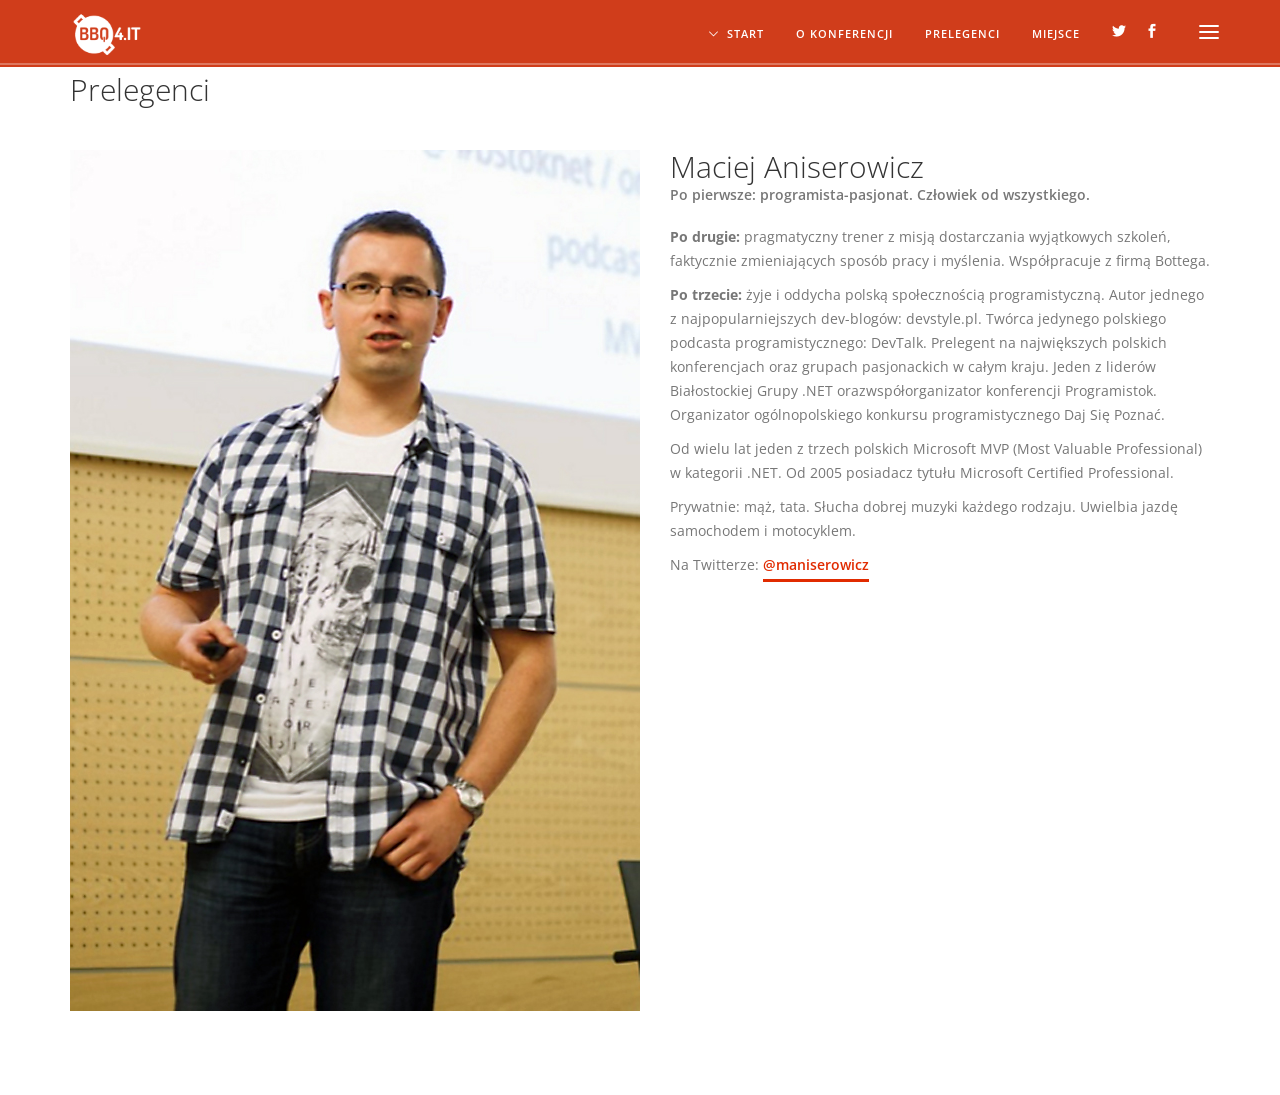
==== prelegent1.html @ 75eb491d "drobik, szabelski zmiany title prelegentów" ====
<!doctype html>
<html lang="en">
    <head>
        <meta charset="utf-8">
        <title>BBQ4IT - Prelegenci: Maciej Aniserowicz</title>
        <meta name="viewport" content="width=device-width, initial-scale=1.0">
        <link href="css/bootstrap.min.css" rel="stylesheet" type="text/css" media="all"/>
        <link href="css/flexslider.min.css" rel="stylesheet" type="text/css" media="all"/>
        <link href="css/elegant-icons.min.css" rel="stylesheet" type="text/css" media="all"/>
        <link href="css/pe-icon-7-stroke.min.css" rel="stylesheet" type="text/css" media="all"/>
        <link href="css/lightbox.min.css" rel="stylesheet" type="text/css" media="all"/>
        <link href="css/theme-lava.css" rel="stylesheet" type="text/css" media="all"/>
        <!--[if gte IE 9]>
        	<link rel="stylesheet" type="text/css" href="css/ie9.css" />
		<![endif]-->
        <link href='http://fonts.googleapis.com/css?family=Open+Sans:400,600,300' rel='stylesheet' type='text/css'>
    </head>
    <body>
    
    	<div class="loader">
    		<div class="strip-holder">
				<div class="strip-1"></div>
				<div class="strip-2"></div>
				<div class="strip-3"></div>
    		</div>
    	</div>
    	
    	<a id="top"></a>
				
		<div class="nav-container">
						
				<nav class="overlay-nav " style="background:#d03d1b;">
					<div class="container">
						<div class="row">
							<div class="col-md-2">
								<a href="index.html">
							<img alt="Logo" class="logo logo-light" src="img/logo-white.png">
									<img alt="Logo" class="logo logo-dark" src="img/logo-white.png">
								</a>
							</div>
					
							<div class="col-md-10 text-right">
								<ul class="menu" style="margin-right: 32px;">
									<li class="has-dropdown"><a class="inner-link" href="http://bbq4.it/index.html#home" target="default">Start</a>
										
									</li>
									
									<li><a class="inner-link" href="http://bbq4.it/index.html#about" target="default">o konferencji</a></li><li><a class="inner-link" href="http://bbq4.it/index.html#speakers" target="default">prelegenci</a></li><li><a class="inner-link" href="http://bbq4.it/index.html#contact" target="default">miejsce</a></li>
									<li class="social-link"><a href="http://twitter.com/bbq4it"><i class="icon social_twitter"></i></a></li>
									<li class="social-link"><a href="http://facebook.com/bbq4.it"><i class="icon social_facebook"></i></a></li>
									
								</ul>
								<div class="sidebar-menu-toggle"><i class="icon icon_menu"></i></div>
								<div class="mobile-menu-toggle"><i class="icon icon_menu"></i></div>
							</div>
						</div><!--end of row-->
					</div><!--end of container-->
			
					<div class="bottom-border"></div>
			
					<div class="sidebar-menu" >
					<img alt="Logo" class="logo" src="img/logo-colour.png">
						<div class="bottom-border"></div>
						<div class="sidebar-content">
					
							<div class="widget">
								<ul class="menu" style="margin-right: 32px;">
									<li><a class="inner-link" href="http://bbq4.it/index.html#home" target="default">start</a></li>
									
									<li><a class="inner-link" href="http://bbq4.it/index.html#about" target="default">o konferencji</a></li><li><a class="inner-link" href="http://bbq4.it/index.html#speakers" target="default">prelegenci</a></li><li><a class="inner-link" href="http://bbq4.it/index.html#contact" target="default">dojazd</a></li>
									<li class="social-link"><a href="#"><i class="icon social_twitter"></i></a></li>
									<li class="social-link"><a href="#"><i class="icon social_facebook"></i></a></li>
									
								</ul>
							</div>
					
							<div class="widget">
								<ul class="social-profiles">
									<li><a href="http://twitter.com/bbq4it"><i class="icon social_twitter"></i></a></li>
									<li><a href="http://facebook.com/bbq4.it"><i class="icon social_facebook"></i></a></li>
									<!--<li><a href="#"><i class="icon social_dribbble"></i></a></li>
									<li><a href="#"><i class="icon social_instagram"></i></a></li>
									<li><a href="#"><i class="icon social_googleplus"></i></a></li>-->
								</ul>
							</div>
					
							<div class="copy-text">

											<span>© Copyright 2016 BBQ4.IT</span>
							</div>
						</div><!--end of sidebar content-->
					</div><!--end of sidebar-->
					
					
			
				</nav>
		
						
				
		</div>
		<div class="main-container"><a id="home" class="in-page-link"></a>
			
			
						
		
			
			<a id="speakers" class="in-page-link"></a>
			
			<section class="speakers duplicatable-content">
			
				<div class="container">
					<div class="row">
						<div class="col-sm-12">
							<h1>Prelegenci</h1>
						</div>
					</div><!--end of row-->
					
					<div class="row">
				
						<div class=" col-sm-12">
							<div class="speaker-with-bio">
								<div class="speaker">
									<div class="image-holder">
										<img class="background-image" alt="Speaker" src="img/aniser.jpg">
										<div class="hover-state text-center preserve3d">
											<div class="social-links vertical-align">
												<a href="https://twitter.com/maniserowicz/"><i class="icon social_twitter"></i></a>
												
											</div>
										</div>
									</div>
								</div>
		
								<div class="speaker-description">
									<h2>Maciej Aniserowicz</h2>
									<span class="sub">Po pierwsze: programista-pasjonat. Człowiek od wszystkiego.</span>
									
 <p>
<b>Po drugie:</b> pragmatyczny trener z misją dostarczania wyjątkowych szkoleń, faktycznie zmieniających sposób pracy i myślenia. Współpracuje z firmą Bottega.</p>
 <p>
<b>Po trzecie:</b> żyje i oddycha polską społecznością programistyczną. Autor jednego z najpopularniejszych dev-blogów: devstyle.pl. Twórca jedynego polskiego podcasta programistycznego: DevTalk. Prelegent na największych polskich konferencjach oraz grupach pasjonackich w całym kraju. Jeden z liderów Białostockiej Grupy .NET orazwspółorganizator konferencji Programistok. Organizator ogólnopolskiego konkursu programistycznego Daj Się Poznać.</p>
 <p>
Od wielu lat jeden z trzech polskich Microsoft MVP (Most Valuable Professional) w kategorii .NET. Od 2005 posiadacz tytułu Microsoft Certified Professional.</p>
 <p>
Prywatnie: mąż, tata. Słucha dobrej muzyki każdego rodzaju. Uwielbia jazdę samochodem i motocyklem.</p>
 <p>
Na Twitterze: 	<a href="https://twitter.com/maniserowicz/">@maniserowicz</a></p>

 

									
								</div>
							</div>
						</div>
						</div><!--end of row-->
					
					
				</div><!--end of container-->
			
			</section>
			
					
			<a id="contact" class="in-page-link"></a>
			
			
			
			
		</div>
		
				
		<script src="http://ajax.googleapis.com/ajax/libs/jquery/1.11.0/jquery.min.js" ></script>
        <script src="js/bootstrap.min.js"></script>
        <script src="js/skrollr.min.js"></script>
        <script src="js/spectragram.min.js"></script>
        <script src="js/flexslider.min.js"></script>
        <script src="js/jquery.plugin.min.js"></script>
        <script src="js/jquery.countdown.min.js"></script>
        <script src="js/lightbox.min.js"></script>
        <script src="js/smooth-scroll.min.js"></script>
        <script src="js/twitterfetcher.min.js"></script>
        <script src="js/placeholders.min.js"></script>
        <script src="js/scripts.js"></script>
		<script>
  (function(i,s,o,g,r,a,m){i['GoogleAnalyticsObject']=r;i[r]=i[r]||function(){
  (i[r].q=i[r].q||[]).push(arguments)},i[r].l=1*new Date();a=s.createElement(o),
  m=s.getElementsByTagName(o)[0];a.async=1;a.src=g;m.parentNode.insertBefore(a,m)
  })(window,document,'script','https://www.google-analytics.com/analytics.js','ga');

  ga('create', 'UA-70358522-3', 'auto');
  ga('send', 'pageview');

</script>

    </body>
</html>
---- css/elegant-icons.min.css ----
@font-face{font-family:ElegantIcons;src:url(../fonts/ElegantIcons.eot);src:url(../fonts/ElegantIcons.eot?#iefix) format('embedded-opentype'),url(../fonts/ElegantIcons.woff) format('woff'),url(../fonts/ElegantIcons.ttf) format('truetype'),url(../fonts/ElegantIcons.svg#ElegantIcons) format('svg');font-weight:400;font-style:normal}[data-icon]:before{font-family:ElegantIcons;content:attr(data-icon);speak:none;font-weight:400;font-variant:normal;text-transform:none;line-height:1;-webkit-font-smoothing:antialiased;-moz-osx-font-smoothing:grayscale}.arrow-up-down,.arrow_back,.arrow_carrot-2down,.arrow_carrot-2down_alt2,.arrow_carrot-2dwnn_alt,.arrow_carrot-2left,.arrow_carrot-2left_alt,.arrow_carrot-2left_alt2,.arrow_carrot-2right,.arrow_carrot-2right_alt,.arrow_carrot-2right_alt2,.arrow_carrot-2up,.arrow_carrot-2up_alt,.arrow_carrot-2up_alt2,.arrow_carrot-down,.arrow_carrot-down_alt,.arrow_carrot-down_alt2,.arrow_carrot-left,.arrow_carrot-left_alt,.arrow_carrot-left_alt2,.arrow_carrot-right,.arrow_carrot-right_alt,.arrow_carrot-right_alt2,.arrow_carrot-up,.arrow_carrot-up_alt2,.arrow_carrot_up_alt,.arrow_condense,.arrow_condense_alt,.arrow_down,.arrow_down_alt,.arrow_expand,.arrow_expand_alt,.arrow_expand_alt2,.arrow_expand_alt3,.arrow_left,.arrow_left-down,.arrow_left-down_alt,.arrow_left-right,.arrow_left-right_alt,.arrow_left-up,.arrow_left-up_alt,.arrow_left_alt,.arrow_move,.arrow_right,.arrow_right-down,.arrow_right-down_alt,.arrow_right-up,.arrow_right-up_alt,.arrow_right_alt,.arrow_triangle-down,.arrow_triangle-down_alt,.arrow_triangle-down_alt2,.arrow_triangle-left,.arrow_triangle-left_alt,.arrow_triangle-left_alt2,.arrow_triangle-right,.arrow_triangle-right_alt,.arrow_triangle-right_alt2,.arrow_triangle-up,.arrow_triangle-up_alt,.arrow_triangle-up_alt2,.arrow_up,.arrow_up-down_alt,.arrow_up_alt,.icon_adjust-horiz,.icon_adjust-vert,.icon_archive,.icon_archive_alt,.icon_bag,.icon_bag_alt,.icon_balance,.icon_blocked,.icon_book,.icon_book_alt,.icon_box-checked,.icon_box-empty,.icon_box-selected,.icon_briefcase,.icon_briefcase_alt,.icon_building,.icon_building_alt,.icon_calculator_alt,.icon_calendar,.icon_calulator,.icon_camera,.icon_camera_alt,.icon_cart,.icon_cart_alt,.icon_chat,.icon_chat_alt,.icon_check,.icon_check_alt,.icon_check_alt2,.icon_circle-empty,.icon_circle-slelected,.icon_clipboard,.icon_clock,.icon_clock_alt,.icon_close,.icon_close_alt,.icon_close_alt2,.icon_cloud,.icon_cloud-download,.icon_cloud-download_alt,.icon_cloud-upload,.icon_cloud-upload_alt,.icon_cloud_alt,.icon_cog,.icon_cogs,.icon_comment,.icon_comment_alt,.icon_compass,.icon_compass_alt,.icon_cone,.icon_cone_alt,.icon_contacts,.icon_contacts_alt,.icon_creditcard,.icon_currency,.icon_currency_alt,.icon_cursor,.icon_cursor_alt,.icon_datareport,.icon_datareport_alt,.icon_desktop,.icon_dislike,.icon_dislike_alt,.icon_document,.icon_document_alt,.icon_documents,.icon_documents_alt,.icon_download,.icon_drawer,.icon_drawer_alt,.icon_drive,.icon_drive_alt,.icon_easel,.icon_easel_alt,.icon_error-circle,.icon_error-circle_alt,.icon_error-oct,.icon_error-oct_alt,.icon_error-triangle,.icon_error-triangle_alt,.icon_film,.icon_floppy,.icon_floppy_alt,.icon_flowchart,.icon_flowchart_alt,.icon_folder,.icon_folder-add,.icon_folder-add_alt,.icon_folder-alt,.icon_folder-open,.icon_folder-open_alt,.icon_folder_download,.icon_folder_upload,.icon_genius,.icon_gift,.icon_gift_alt,.icon_globe,.icon_globe-2,.icon_globe_alt,.icon_grid-2x2,.icon_grid-3x3,.icon_group,.icon_headphones,.icon_heart,.icon_heart_alt,.icon_hourglass,.icon_house,.icon_house_alt,.icon_id,.icon_id-2,.icon_id-2_alt,.icon_id_alt,.icon_image,.icon_images,.icon_info,.icon_info_alt,.icon_key,.icon_key_alt,.icon_laptop,.icon_lifesaver,.icon_lightbulb,.icon_lightbulb_alt,.icon_like,.icon_like_alt,.icon_link,.icon_link_alt,.icon_loading,.icon_lock,.icon_lock-open,.icon_lock-open_alt,.icon_lock_alt,.icon_mail,.icon_mail_alt,.icon_map,.icon_map_alt,.icon_menu,.icon_menu-circle_alt,.icon_menu-circle_alt2,.icon_menu-square_alt,.icon_menu-square_alt2,.icon_mic,.icon_mic_alt,.icon_minus-06,.icon_minus-box,.icon_minus_alt,.icon_minus_alt2,.icon_mobile,.icon_mug,.icon_mug_alt,.icon_music,.icon_ol,.icon_paperclip,.icon_pause,.icon_pause_alt,.icon_pause_alt2,.icon_pencil,.icon_pencil-edit,.icon_pencil-edit_alt,.icon_pencil_alt,.icon_pens,.icon_pens_alt,.icon_percent,.icon_percent_alt,.icon_phone,.icon_piechart,.icon_pin,.icon_pin_alt,.icon_plus,.icon_plus-box,.icon_plus_alt,.icon_plus_alt2,.icon_printer,.icon_printer-alt,.icon_profile,.icon_pushpin,.icon_pushpin_alt,.icon_puzzle,.icon_puzzle_alt,.icon_question,.icon_question_alt,.icon_question_alt2,.icon_quotations,.icon_quotations_alt,.icon_quotations_alt2,.icon_refresh,.icon_ribbon,.icon_ribbon_alt,.icon_rook,.icon_search,.icon_search-2,.icon_search_alt,.icon_shield,.icon_shield_alt,.icon_star,.icon_star-half,.icon_star-half_alt,.icon_star_alt,.icon_stop,.icon_stop_alt,.icon_stop_alt2,.icon_table,.icon_tablet,.icon_tag,.icon_tag_alt,.icon_tags,.icon_tags_alt,.icon_target,.icon_tool,.icon_toolbox,.icon_toolbox_alt,.icon_tools,.icon_trash,.icon_trash_alt,.icon_ul,.icon_upload,.icon_vol-mute,.icon_vol-mute_alt,.icon_volume-high,.icon_volume-high_alt,.icon_volume-low,.icon_volume-low_alt,.icon_wallet,.icon_wallet_alt,.icon_zoom-in,.icon_zoom-in_alt,.icon_zoom-out,.icon_zoom-out_alt,.social_blogger,.social_blogger_circle,.social_blogger_square,.social_delicious,.social_delicious_circle,.social_delicious_square,.social_deviantart,.social_deviantart_circle,.social_deviantart_square,.social_dribbble,.social_dribbble_circle,.social_dribbble_square,.social_facebook,.social_facebook_circle,.social_facebook_square,.social_flickr,.social_flickr_circle,.social_flickr_square,.social_googledrive,.social_googledrive_alt2,.social_googledrive_square,.social_googleplus,.social_googleplus_circle,.social_googleplus_square,.social_instagram,.social_instagram_circle,.social_instagram_square,.social_linkedin,.social_linkedin_circle,.social_linkedin_square,.social_myspace,.social_myspace_circle,.social_myspace_square,.social_picassa,.social_picassa_circle,.social_picassa_square,.social_pinterest,.social_pinterest_circle,.social_pinterest_square,.social_rss,.social_rss_circle,.social_rss_square,.social_share,.social_share_circle,.social_share_square,.social_skype,.social_skype_circle,.social_skype_square,.social_spotify,.social_spotify_circle,.social_spotify_square,.social_stumbleupon_circle,.social_stumbleupon_square,.social_tumbleupon,.social_tumblr,.social_tumblr_circle,.social_tumblr_square,.social_twitter,.social_twitter_circle,.social_twitter_square,.social_vimeo,.social_vimeo_circle,.social_vimeo_square,.social_wordpress,.social_wordpress_circle,.social_wordpress_square,.social_youtube,.social_youtube_circle,.social_youtube_square{font-family:ElegantIcons;speak:none;font-style:normal;font-weight:400;font-variant:normal;text-transform:none;line-height:1;-webkit-font-smoothing:antialiased}.arrow_up:before{content:"\21"}.arrow_down:before{content:"\22"}.arrow_left:before{content:"\23"}.arrow_right:before{content:"\24"}.arrow_left-up:before{content:"\25"}.arrow_right-up:before{content:"\26"}.arrow_right-down:before{content:"\27"}.arrow_left-down:before{content:"\28"}.arrow-up-down:before{content:"\29"}.arrow_up-down_alt:before{content:"\2a"}.arrow_left-right_alt:before{content:"\2b"}.arrow_left-right:before{content:"\2c"}.arrow_expand_alt2:before{content:"\2d"}.arrow_expand_alt:before{content:"\2e"}.arrow_condense:before{content:"\2f"}.arrow_expand:before{content:"\30"}.arrow_move:before{content:"\31"}.arrow_carrot-up:before{content:"\32"}.arrow_carrot-down:before{content:"\33"}.arrow_carrot-left:before{content:"\34"}.arrow_carrot-right:before{content:"\35"}.arrow_carrot-2up:before{content:"\36"}.arrow_carrot-2down:before{content:"\37"}.arrow_carrot-2left:before{content:"\38"}.arrow_carrot-2right:before{content:"\39"}.arrow_carrot-up_alt2:before{content:"\3a"}.arrow_carrot-down_alt2:before{content:"\3b"}.arrow_carrot-left_alt2:before{content:"\3c"}.arrow_carrot-right_alt2:before{content:"\3d"}.arrow_carrot-2up_alt2:before{content:"\3e"}.arrow_carrot-2down_alt2:before{content:"\3f"}.arrow_carrot-2left_alt2:before{content:"\40"}.arrow_carrot-2right_alt2:before{content:"\41"}.arrow_triangle-up:before{content:"\42"}.arrow_triangle-down:before{content:"\43"}.arrow_triangle-left:before{content:"\44"}.arrow_triangle-right:before{content:"\45"}.arrow_triangle-up_alt2:before{content:"\46"}.arrow_triangle-down_alt2:before{content:"\47"}.arrow_triangle-left_alt2:before{content:"\48"}.arrow_triangle-right_alt2:before{content:"\49"}.arrow_back:before{content:"\4a"}.icon_minus-06:before{content:"\4b"}.icon_plus:before{content:"\4c"}.icon_close:before{content:"\4d"}.icon_check:before{content:"\4e"}.icon_minus_alt2:before{content:"\4f"}.icon_plus_alt2:before{content:"\50"}.icon_close_alt2:before{content:"\51"}.icon_check_alt2:before{content:"\52"}.icon_zoom-out_alt:before{content:"\53"}.icon_zoom-in_alt:before{content:"\54"}.icon_search:before{content:"\55"}.icon_box-empty:before{content:"\56"}.icon_box-selected:before{content:"\57"}.icon_minus-box:before{content:"\58"}.icon_plus-box:before{content:"\59"}.icon_box-checked:before{content:"\5a"}.icon_circle-empty:before{content:"\5b"}.icon_circle-slelected:before{content:"\5c"}.icon_stop_alt2:before{content:"\5d"}.icon_stop:before{content:"\5e"}.icon_pause_alt2:before{content:"\5f"}.icon_pause:before{content:"\60"}.icon_menu:before{content:"\61"}.icon_menu-square_alt2:before{content:"\62"}.icon_menu-circle_alt2:before{content:"\63"}.icon_ul:before{content:"\64"}.icon_ol:before{content:"\65"}.icon_adjust-horiz:before{content:"\66"}.icon_adjust-vert:before{content:"\67"}.icon_document_alt:before{content:"\68"}.icon_documents_alt:before{content:"\69"}.icon_pencil:before{content:"\6a"}.icon_pencil-edit_alt:before{content:"\6b"}.icon_pencil-edit:before{content:"\6c"}.icon_folder-alt:before{content:"\6d"}.icon_folder-open_alt:before{content:"\6e"}.icon_folder-add_alt:before{content:"\6f"}.icon_info_alt:before{content:"\70"}.icon_error-oct_alt:before{content:"\71"}.icon_error-circle_alt:before{content:"\72"}.icon_error-triangle_alt:before{content:"\73"}.icon_question_alt2:before{content:"\74"}.icon_question:before{content:"\75"}.icon_comment_alt:before{content:"\76"}.icon_chat_alt:before{content:"\77"}.icon_vol-mute_alt:before{content:"\78"}.icon_volume-low_alt:before{content:"\79"}.icon_volume-high_alt:before{content:"\7a"}.icon_quotations:before{content:"\7b"}.icon_quotations_alt2:before{content:"\7c"}.icon_clock_alt:before{content:"\7d"}.icon_lock_alt:before{content:"\7e"}.icon_lock-open_alt:before{content:"\e000"}.icon_key_alt:before{content:"\e001"}.icon_cloud_alt:before{content:"\e002"}.icon_cloud-upload_alt:before{content:"\e003"}.icon_cloud-download_alt:before{content:"\e004"}.icon_image:before{content:"\e005"}.icon_images:before{content:"\e006"}.icon_lightbulb_alt:before{content:"\e007"}.icon_gift_alt:before{content:"\e008"}.icon_house_alt:before{content:"\e009"}.icon_genius:before{content:"\e00a"}.icon_mobile:before{content:"\e00b"}.icon_tablet:before{content:"\e00c"}.icon_laptop:before{content:"\e00d"}.icon_desktop:before{content:"\e00e"}.icon_camera_alt:before{content:"\e00f"}.icon_mail_alt:before{content:"\e010"}.icon_cone_alt:before{content:"\e011"}.icon_ribbon_alt:before{content:"\e012"}.icon_bag_alt:before{content:"\e013"}.icon_creditcard:before{content:"\e014"}.icon_cart_alt:before{content:"\e015"}.icon_paperclip:before{content:"\e016"}.icon_tag_alt:before{content:"\e017"}.icon_tags_alt:before{content:"\e018"}.icon_trash_alt:before{content:"\e019"}.icon_cursor_alt:before{content:"\e01a"}.icon_mic_alt:before{content:"\e01b"}.icon_compass_alt:before{content:"\e01c"}.icon_pin_alt:before{content:"\e01d"}.icon_pushpin_alt:before{content:"\e01e"}.icon_map_alt:before{content:"\e01f"}.icon_drawer_alt:before{content:"\e020"}.icon_toolbox_alt:before{content:"\e021"}.icon_book_alt:before{content:"\e022"}.icon_calendar:before{content:"\e023"}.icon_film:before{content:"\e024"}.icon_table:before{content:"\e025"}.icon_contacts_alt:before{content:"\e026"}.icon_headphones:before{content:"\e027"}.icon_lifesaver:before{content:"\e028"}.icon_piechart:before{content:"\e029"}.icon_refresh:before{content:"\e02a"}.icon_link_alt:before{content:"\e02b"}.icon_link:before{content:"\e02c"}.icon_loading:before{content:"\e02d"}.icon_blocked:before{content:"\e02e"}.icon_archive_alt:before{content:"\e02f"}.icon_heart_alt:before{content:"\e030"}.icon_star_alt:before{content:"\e031"}.icon_star-half_alt:before{content:"\e032"}.icon_star:before{content:"\e033"}.icon_star-half:before{content:"\e034"}.icon_tools:before{content:"\e035"}.icon_tool:before{content:"\e036"}.icon_cog:before{content:"\e037"}.icon_cogs:before{content:"\e038"}.arrow_up_alt:before{content:"\e039"}.arrow_down_alt:before{content:"\e03a"}.arrow_left_alt:before{content:"\e03b"}.arrow_right_alt:before{content:"\e03c"}.arrow_left-up_alt:before{content:"\e03d"}.arrow_right-up_alt:before{content:"\e03e"}.arrow_right-down_alt:before{content:"\e03f"}.arrow_left-down_alt:before{content:"\e040"}.arrow_condense_alt:before{content:"\e041"}.arrow_expand_alt3:before{content:"\e042"}.arrow_carrot_up_alt:before{content:"\e043"}.arrow_carrot-down_alt:before{content:"\e044"}.arrow_carrot-left_alt:before{content:"\e045"}.arrow_carrot-right_alt:before{content:"\e046"}.arrow_carrot-2up_alt:before{content:"\e047"}.arrow_carrot-2dwnn_alt:before{content:"\e048"}.arrow_carrot-2left_alt:before{content:"\e049"}.arrow_carrot-2right_alt:before{content:"\e04a"}.arrow_triangle-up_alt:before{content:"\e04b"}.arrow_triangle-down_alt:before{content:"\e04c"}.arrow_triangle-left_alt:before{content:"\e04d"}.arrow_triangle-right_alt:before{content:"\e04e"}.icon_minus_alt:before{content:"\e04f"}.icon_plus_alt:before{content:"\e050"}.icon_close_alt:before{content:"\e051"}.icon_check_alt:before{content:"\e052"}.icon_zoom-out:before{content:"\e053"}.icon_zoom-in:before{content:"\e054"}.icon_stop_alt:before{content:"\e055"}.icon_menu-square_alt:before{content:"\e056"}.icon_menu-circle_alt:before{content:"\e057"}.icon_document:before{content:"\e058"}.icon_documents:before{content:"\e059"}.icon_pencil_alt:before{content:"\e05a"}.icon_folder:before{content:"\e05b"}.icon_folder-open:before{content:"\e05c"}.icon_folder-add:before{content:"\e05d"}.icon_folder_upload:before{content:"\e05e"}.icon_folder_download:before{content:"\e05f"}.icon_info:before{content:"\e060"}.icon_error-circle:before{content:"\e061"}.icon_error-oct:before{content:"\e062"}.icon_error-triangle:before{content:"\e063"}.icon_question_alt:before{content:"\e064"}.icon_comment:before{content:"\e065"}.icon_chat:before{content:"\e066"}.icon_vol-mute:before{content:"\e067"}.icon_volume-low:before{content:"\e068"}.icon_volume-high:before{content:"\e069"}.icon_quotations_alt:before{content:"\e06a"}.icon_clock:before{content:"\e06b"}.icon_lock:before{content:"\e06c"}.icon_lock-open:before{content:"\e06d"}.icon_key:before{content:"\e06e"}.icon_cloud:before{content:"\e06f"}.icon_cloud-upload:before{content:"\e070"}.icon_cloud-download:before{content:"\e071"}.icon_lightbulb:before{content:"\e072"}.icon_gift:before{content:"\e073"}.icon_house:before{content:"\e074"}.icon_camera:before{content:"\e075"}.icon_mail:before{content:"\e076"}.icon_cone:before{content:"\e077"}.icon_ribbon:before{content:"\e078"}.icon_bag:before{content:"\e079"}.icon_cart:before{content:"\e07a"}.icon_tag:before{content:"\e07b"}.icon_tags:before{content:"\e07c"}.icon_trash:before{content:"\e07d"}.icon_cursor:before{content:"\e07e"}.icon_mic:before{content:"\e07f"}.icon_compass:before{content:"\e080"}.icon_pin:before{content:"\e081"}.icon_pushpin:before{content:"\e082"}.icon_map:before{content:"\e083"}.icon_drawer:before{content:"\e084"}.icon_toolbox:before{content:"\e085"}.icon_book:before{content:"\e086"}.icon_contacts:before{content:"\e087"}.icon_archive:before{content:"\e088"}.icon_heart:before{content:"\e089"}.icon_profile:before{content:"\e08a"}.icon_group:before{content:"\e08b"}.icon_grid-2x2:before{content:"\e08c"}.icon_grid-3x3:before{content:"\e08d"}.icon_music:before{content:"\e08e"}.icon_pause_alt:before{content:"\e08f"}.icon_phone:before{content:"\e090"}.icon_upload:before{content:"\e091"}.icon_download:before{content:"\e092"}.social_facebook:before{content:"\e093"}.social_twitter:before{content:"\e094"}.social_pinterest:before{content:"\e095"}.social_googleplus:before{content:"\e096"}.social_tumblr:before{content:"\e097"}.social_tumbleupon:before{content:"\e098"}.social_wordpress:before{content:"\e099"}.social_instagram:before{content:"\e09a"}.social_dribbble:before{content:"\e09b"}.social_vimeo:before{content:"\e09c"}.social_linkedin:before{content:"\e09d"}.social_rss:before{content:"\e09e"}.social_deviantart:before{content:"\e09f"}.social_share:before{content:"\e0a0"}.social_myspace:before{content:"\e0a1"}.social_skype:before{content:"\e0a2"}.social_youtube:before{content:"\e0a3"}.social_picassa:before{content:"\e0a4"}.social_googledrive:before{content:"\e0a5"}.social_flickr:before{content:"\e0a6"}.social_blogger:before{content:"\e0a7"}.social_spotify:before{content:"\e0a8"}.social_delicious:before{content:"\e0a9"}.social_facebook_circle:before{content:"\e0aa"}.social_twitter_circle:before{content:"\e0ab"}.social_pinterest_circle:before{content:"\e0ac"}.social_googleplus_circle:before{content:"\e0ad"}.social_tumblr_circle:before{content:"\e0ae"}.social_stumbleupon_circle:before{content:"\e0af"}.social_wordpress_circle:before{content:"\e0b0"}.social_instagram_circle:before{content:"\e0b1"}.social_dribbble_circle:before{content:"\e0b2"}.social_vimeo_circle:before{content:"\e0b3"}.social_linkedin_circle:before{content:"\e0b4"}.social_rss_circle:before{content:"\e0b5"}.social_deviantart_circle:before{content:"\e0b6"}.social_share_circle:before{content:"\e0b7"}.social_myspace_circle:before{content:"\e0b8"}.social_skype_circle:before{content:"\e0b9"}.social_youtube_circle:before{content:"\e0ba"}.social_picassa_circle:before{content:"\e0bb"}.social_googledrive_alt2:before{content:"\e0bc"}.social_flickr_circle:before{content:"\e0bd"}.social_blogger_circle:before{content:"\e0be"}.social_spotify_circle:before{content:"\e0bf"}.social_delicious_circle:before{content:"\e0c0"}.social_facebook_square:before{content:"\e0c1"}.social_twitter_square:before{content:"\e0c2"}.social_pinterest_square:before{content:"\e0c3"}.social_googleplus_square:before{content:"\e0c4"}.social_tumblr_square:before{content:"\e0c5"}.social_stumbleupon_square:before{content:"\e0c6"}.social_wordpress_square:before{content:"\e0c7"}.social_instagram_square:before{content:"\e0c8"}.social_dribbble_square:before{content:"\e0c9"}.social_vimeo_square:before{content:"\e0ca"}.social_linkedin_square:before{content:"\e0cb"}.social_rss_square:before{content:"\e0cc"}.social_deviantart_square:before{content:"\e0cd"}.social_share_square:before{content:"\e0ce"}.social_myspace_square:before{content:"\e0cf"}.social_skype_square:before{content:"\e0d0"}.social_youtube_square:before{content:"\e0d1"}.social_picassa_square:before{content:"\e0d2"}.social_googledrive_square:before{content:"\e0d3"}.social_flickr_square:before{content:"\e0d4"}.social_blogger_square:before{content:"\e0d5"}.social_spotify_square:before{content:"\e0d6"}.social_delicious_square:before{content:"\e0d7"}.icon_printer:before{content:"\e103"}.icon_calulator:before{content:"\e0ee"}.icon_building:before{content:"\e0ef"}.icon_floppy:before{content:"\e0e8"}.icon_drive:before{content:"\e0ea"}.icon_search-2:before{content:"\e101"}.icon_id:before{content:"\e107"}.icon_id-2:before{content:"\e108"}.icon_puzzle:before{content:"\e102"}.icon_like:before{content:"\e106"}.icon_dislike:before{content:"\e0eb"}.icon_mug:before{content:"\e105"}.icon_currency:before{content:"\e0ed"}.icon_wallet:before{content:"\e100"}.icon_pens:before{content:"\e104"}.icon_easel:before{content:"\e0e9"}.icon_flowchart:before{content:"\e109"}.icon_datareport:before{content:"\e0ec"}.icon_briefcase:before{content:"\e0fe"}.icon_shield:before{content:"\e0f6"}.icon_percent:before{content:"\e0fb"}.icon_globe:before{content:"\e0e2"}.icon_globe-2:before{content:"\e0e3"}.icon_target:before{content:"\e0f5"}.icon_hourglass:before{content:"\e0e1"}.icon_balance:before{content:"\e0ff"}.icon_rook:before{content:"\e0f8"}.icon_printer-alt:before{content:"\e0fa"}.icon_calculator_alt:before{content:"\e0e7"}.icon_building_alt:before{content:"\e0fd"}.icon_floppy_alt:before{content:"\e0e4"}.icon_drive_alt:before{content:"\e0e5"}.icon_search_alt:before{content:"\e0f7"}.icon_id_alt:before{content:"\e0e0"}.icon_id-2_alt:before{content:"\e0fc"}.icon_puzzle_alt:before{content:"\e0f9"}.icon_like_alt:before{content:"\e0dd"}.icon_dislike_alt:before{content:"\e0f1"}.icon_mug_alt:before{content:"\e0dc"}.icon_currency_alt:before{content:"\e0f3"}.icon_wallet_alt:before{content:"\e0d8"}.icon_pens_alt:before{content:"\e0db"}.icon_easel_alt:before{content:"\e0f0"}.icon_flowchart_alt:before{content:"\e0df"}.icon_datareport_alt:before{content:"\e0f2"}.icon_briefcase_alt:before{content:"\e0f4"}.icon_shield_alt:before{content:"\e0d9"}.icon_percent_alt:before{content:"\e0da"}.icon_globe_alt:before{content:"\e0de"}.icon_clipboard:before{content:"\e0e6"}.glyph{float:left;text-align:center;padding:.75em;margin:.4em 1.5em .75em 0;width:6em;text-shadow:none}.glyph_big{font-size:128px;color:#59c5dc;float:left;margin-right:20px}.glyph div{padding-bottom:10px}.glyph input{font-family:consolas,monospace;font-size:12px;width:100%;text-align:center;border:0;box-shadow:0 0 0 1px #ccc;padding:.2em;-moz-border-radius:5px;-webkit-border-radius:5px}.centered{margin-left:auto;margin-right:auto}.glyph .fs1{font-size:2em}
---- css/pe-icon-7-stroke.min.css ----
@font-face {
	font-family: 'Pe-icon-7-stroke';
	src:url('../fonts/Pe-icon-7-stroke.eot?-2irksn');
	src:url('../fonts/Pe-icon-7-stroke.eot?#iefix-2irksn') format('embedded-opentype'),
		url('../fonts/Pe-icon-7-stroke.woff?-2irksn') format('woff'),
		url('../fonts/Pe-icon-7-stroke.ttf?-2irksn') format('truetype'),
		url('../fonts/Pe-icon-7-stroke.svg?-2irksn#Pe-icon-7-stroke') format('svg');
	font-weight: normal;
	font-style: normal;
}

[class^="pe-7s-"], [class*=" pe-7s-"] {
	display: inline-block;
	font-family: 'Pe-icon-7-stroke';
	speak: none;
	font-style: normal;
	font-weight: normal;
	font-variant: normal;
	text-transform: none;
	line-height: 1;

	/* Better Font Rendering =========== */
	-webkit-font-smoothing: antialiased;
	-moz-osx-font-smoothing: grayscale;
}

.pe-7s-cloud-upload:before {
	content: "\e68a";
}
.pe-7s-cash:before {
	content: "\e68c";
}
.pe-7s-close:before {
	content: "\e680";
}
.pe-7s-bluetooth:before {
	content: "\e68d";
}
.pe-7s-cloud-download:before {
	content: "\e68b";
}
.pe-7s-way:before {
	content: "\e68e";
}
.pe-7s-close-circle:before {
	content: "\e681";
}
.pe-7s-id:before {
	content: "\e68f";
}
.pe-7s-angle-up:before {
	content: "\e682";
}
.pe-7s-wristwatch:before {
	content: "\e690";
}
.pe-7s-angle-up-circle:before {
	content: "\e683";
}
.pe-7s-world:before {
	content: "\e691";
}
.pe-7s-angle-right:before {
	content: "\e684";
}
.pe-7s-volume:before {
	content: "\e692";
}
.pe-7s-angle-right-circle:before {
	content: "\e685";
}
.pe-7s-users:before {
	content: "\e693";
}
.pe-7s-angle-left:before {
	content: "\e686";
}
.pe-7s-user-female:before {
	content: "\e694";
}
.pe-7s-angle-left-circle:before {
	content: "\e687";
}
.pe-7s-up-arrow:before {
	content: "\e695";
}
.pe-7s-angle-down:before {
	content: "\e688";
}
.pe-7s-switch:before {
	content: "\e696";
}
.pe-7s-angle-down-circle:before {
	content: "\e689";
}
.pe-7s-scissors:before {
	content: "\e697";
}
.pe-7s-wallet:before {
	content: "\e600";
}
.pe-7s-safe:before {
	content: "\e698";
}
.pe-7s-volume2:before {
	content: "\e601";
}
.pe-7s-volume1:before {
	content: "\e602";
}
.pe-7s-voicemail:before {
	content: "\e603";
}
.pe-7s-video:before {
	content: "\e604";
}
.pe-7s-user:before {
	content: "\e605";
}
.pe-7s-upload:before {
	content: "\e606";
}
.pe-7s-unlock:before {
	content: "\e607";
}
.pe-7s-umbrella:before {
	content: "\e608";
}
.pe-7s-trash:before {
	content: "\e609";
}
.pe-7s-tools:before {
	content: "\e60a";
}
.pe-7s-timer:before {
	content: "\e60b";
}
.pe-7s-ticket:before {
	content: "\e60c";
}
.pe-7s-target:before {
	content: "\e60d";
}
.pe-7s-sun:before {
	content: "\e60e";
}
.pe-7s-study:before {
	content: "\e60f";
}
.pe-7s-stopwatch:before {
	content: "\e610";
}
.pe-7s-star:before {
	content: "\e611";
}
.pe-7s-speaker:before {
	content: "\e612";
}
.pe-7s-signal:before {
	content: "\e613";
}
.pe-7s-shuffle:before {
	content: "\e614";
}
.pe-7s-shopbag:before {
	content: "\e615";
}
.pe-7s-share:before {
	content: "\e616";
}
.pe-7s-server:before {
	content: "\e617";
}
.pe-7s-search:before {
	content: "\e618";
}
.pe-7s-film:before {
	content: "\e6a5";
}
.pe-7s-science:before {
	content: "\e619";
}
.pe-7s-disk:before {
	content: "\e6a6";
}
.pe-7s-ribbon:before {
	content: "\e61a";
}
.pe-7s-repeat:before {
	content: "\e61b";
}
.pe-7s-refresh:before {
	content: "\e61c";
}
.pe-7s-add-user:before {
	content: "\e6a9";
}
.pe-7s-refresh-cloud:before {
	content: "\e61d";
}
.pe-7s-paperclip:before {
	content: "\e69c";
}
.pe-7s-radio:before {
	content: "\e61e";
}
.pe-7s-note2:before {
	content: "\e69d";
}
.pe-7s-print:before {
	content: "\e61f";
}
.pe-7s-network:before {
	content: "\e69e";
}
.pe-7s-prev:before {
	content: "\e620";
}
.pe-7s-mute:before {
	content: "\e69f";
}
.pe-7s-power:before {
	content: "\e621";
}
.pe-7s-medal:before {
	content: "\e6a0";
}
.pe-7s-portfolio:before {
	content: "\e622";
}
.pe-7s-like2:before {
	content: "\e6a1";
}
.pe-7s-plus:before {
	content: "\e623";
}
.pe-7s-left-arrow:before {
	content: "\e6a2";
}
.pe-7s-play:before {
	content: "\e624";
}
.pe-7s-key:before {
	content: "\e6a3";
}
.pe-7s-plane:before {
	content: "\e625";
}
.pe-7s-joy:before {
	content: "\e6a4";
}
.pe-7s-photo-gallery:before {
	content: "\e626";
}
.pe-7s-pin:before {
	content: "\e69b";
}
.pe-7s-phone:before {
	content: "\e627";
}
.pe-7s-plug:before {
	content: "\e69a";
}
.pe-7s-pen:before {
	content: "\e628";
}
.pe-7s-right-arrow:before {
	content: "\e699";
}
.pe-7s-paper-plane:before {
	content: "\e629";
}
.pe-7s-delete-user:before {
	content: "\e6a7";
}
.pe-7s-paint:before {
	content: "\e62a";
}
.pe-7s-bottom-arrow:before {
	content: "\e6a8";
}
.pe-7s-notebook:before {
	content: "\e62b";
}
.pe-7s-note:before {
	content: "\e62c";
}
.pe-7s-next:before {
	content: "\e62d";
}
.pe-7s-news-paper:before {
	content: "\e62e";
}
.pe-7s-musiclist:before {
	content: "\e62f";
}
.pe-7s-music:before {
	content: "\e630";
}
.pe-7s-mouse:before {
	content: "\e631";
}
.pe-7s-more:before {
	content: "\e632";
}
.pe-7s-moon:before {
	content: "\e633";
}
.pe-7s-monitor:before {
	content: "\e634";
}
.pe-7s-micro:before {
	content: "\e635";
}
.pe-7s-menu:before {
	content: "\e636";
}
.pe-7s-map:before {
	content: "\e637";
}
.pe-7s-map-marker:before {
	content: "\e638";
}
.pe-7s-mail:before {
	content: "\e639";
}
.pe-7s-mail-open:before {
	content: "\e63a";
}
.pe-7s-mail-open-file:before {
	content: "\e63b";
}
.pe-7s-magnet:before {
	content: "\e63c";
}
.pe-7s-loop:before {
	content: "\e63d";
}
.pe-7s-look:before {
	content: "\e63e";
}
.pe-7s-lock:before {
	content: "\e63f";
}
.pe-7s-lintern:before {
	content: "\e640";
}
.pe-7s-link:before {
	content: "\e641";
}
.pe-7s-like:before {
	content: "\e642";
}
.pe-7s-light:before {
	content: "\e643";
}
.pe-7s-less:before {
	content: "\e644";
}
.pe-7s-keypad:before {
	content: "\e645";
}
.pe-7s-junk:before {
	content: "\e646";
}
.pe-7s-info:before {
	content: "\e647";
}
.pe-7s-home:before {
	content: "\e648";
}
.pe-7s-help2:before {
	content: "\e649";
}
.pe-7s-help1:before {
	content: "\e64a";
}
.pe-7s-graph3:before {
	content: "\e64b";
}
.pe-7s-graph2:before {
	content: "\e64c";
}
.pe-7s-graph1:before {
	content: "\e64d";
}
.pe-7s-graph:before {
	content: "\e64e";
}
.pe-7s-global:before {
	content: "\e64f";
}
.pe-7s-gleam:before {
	content: "\e650";
}
.pe-7s-glasses:before {
	content: "\e651";
}
.pe-7s-gift:before {
	content: "\e652";
}
.pe-7s-folder:before {
	content: "\e653";
}
.pe-7s-flag:before {
	content: "\e654";
}
.pe-7s-filter:before {
	content: "\e655";
}
.pe-7s-file:before {
	content: "\e656";
}
.pe-7s-expand1:before {
	content: "\e657";
}
.pe-7s-exapnd2:before {
	content: "\e658";
}
.pe-7s-edit:before {
	content: "\e659";
}
.pe-7s-drop:before {
	content: "\e65a";
}
.pe-7s-drawer:before {
	content: "\e65b";
}
.pe-7s-download:before {
	content: "\e65c";
}
.pe-7s-display2:before {
	content: "\e65d";
}
.pe-7s-display1:before {
	content: "\e65e";
}
.pe-7s-diskette:before {
	content: "\e65f";
}
.pe-7s-date:before {
	content: "\e660";
}
.pe-7s-cup:before {
	content: "\e661";
}
.pe-7s-culture:before {
	content: "\e662";
}
.pe-7s-crop:before {
	content: "\e663";
}
.pe-7s-credit:before {
	content: "\e664";
}
.pe-7s-copy-file:before {
	content: "\e665";
}
.pe-7s-config:before {
	content: "\e666";
}
.pe-7s-compass:before {
	content: "\e667";
}
.pe-7s-comment:before {
	content: "\e668";
}
.pe-7s-coffee:before {
	content: "\e669";
}
.pe-7s-cloud:before {
	content: "\e66a";
}
.pe-7s-clock:before {
	content: "\e66b";
}
.pe-7s-check:before {
	content: "\e66c";
}
.pe-7s-chat:before {
	content: "\e66d";
}
.pe-7s-cart:before {
	content: "\e66e";
}
.pe-7s-camera:before {
	content: "\e66f";
}
.pe-7s-call:before {
	content: "\e670";
}
.pe-7s-calculator:before {
	content: "\e671";
}
.pe-7s-browser:before {
	content: "\e672";
}
.pe-7s-box2:before {
	content: "\e673";
}
.pe-7s-box1:before {
	content: "\e674";
}
.pe-7s-bookmarks:before {
	content: "\e675";
}
.pe-7s-bicycle:before {
	content: "\e676";
}
.pe-7s-bell:before {
	content: "\e677";
}
.pe-7s-battery:before {
	content: "\e678";
}
.pe-7s-ball:before {
	content: "\e679";
}
.pe-7s-back:before {
	content: "\e67a";
}
.pe-7s-attention:before {
	content: "\e67b";
}
.pe-7s-anchor:before {
	content: "\e67c";
}
.pe-7s-albums:before {
	content: "\e67d";
}
.pe-7s-alarm:before {
	content: "\e67e";
}
.pe-7s-airplay:before {
	content: "\e67f";
}
---- css/theme-lava.css ----
/*!
// Contents
// ------------------------------------------------

 1. Mixins
 2. Helper classes & resets
 3. Loader
 4. Colours
 5. Typography
 6. Spacing
 7. Buttons
 8. Navigation
 9. Slider, Dividers
 10. Speakers & Topics
 11. Schedule
 12. Galleries
 13. Pricing & FAQ
 14. Subscribe
 15. Contact
 16. Forms
 17. Footers

// --------------------------------------------------*/
/*!
// 1. Useful Mixins
// --------------------------------------------------*/
.vertical-align {
  position: relative;
  top: 50%;
  -webkit-transform: translateY(-50%);
  -ms-transform: translateY(-50%);
  transform: translateY(-50%);
}
.vertical-align-cancel {
  top: 0px;
  -webkit-transform: translateY(0px);
  -ms-transform: translateY(0px);
  transform: translateY(0px);
}
.preserve-3d {
  -webkit-transform-style: preserve-3d;
  -moz-transform-style: preserve-3d;
  transform-style: preserve-3d;
}
.transition-100 {
  transition: all 0.1s ease-out;
  -webkit-transition: all 0.1s ease-out;
  -moz-transition: all 0.1s ease-out;
}
.transition-300 {
  transition: all 0.3s ease-out;
  -webkit-transition: all 0.3s ease-out;
  -moz-transition: all 0.3s ease-out;
}
.transition-700 {
  transition: all 0.7s ease-out;
  -webkit-transition: all 0.7s ease-out;
  -moz-transition: all 0.7s ease-out;
}
.overlay:before {
  background-color: #333333;
  opacity: 0.5;
  position: absolute;
  content: '';
  width: 100%;
  height: 100%;
  z-index: 1;
  top: 0px;
}
.overlay .container {
  position: relative;
  z-index: 2;
}
/*!
// 2. Helper Classes & Resets
// --------------------------------------------------*/
.go-right {
  right: 0px;
}
.go-left {
  left: 0px;
}
img {
  max-width: 100%;
}
.main-container {
  transition: all 0.3s ease-out;
  -webkit-transition: all 0.3s ease-out;
  -moz-transition: all 0.3s ease-out;
}
.main-container,
.footer-container,
.nav-container,
nav {
  /*max-width: 1600px;*/
  margin: 0px auto;
}
.boxed-layout .main-container,
.boxed-layout .nav-container,
.boxed-layout nav,
.boxed-layout .footer-container {
  max-width: 1466px;
  left: 0;
  right: 0;
  margin: 0 auto;
}
.no-loader .loader {
  display: none !important;
}
/*!
// 3. Loader
// --------------------------------------------------*/
.loader {
  position: fixed;
  top: 0px;
  left: 0px;
  width: 100%;
  height: 100%;
  z-index: 99;
  background: #fff;
  -webkit-transform-style: preserve-3d;
  -moz-transform-style: preserve-3d;
  transform-style: preserve-3d;
  transition: all 0.3s ease-out;
  -webkit-transition: all 0.3s ease-out;
  -moz-transition: all 0.3s ease-out;
  opacity: 1;
}
.strip-holder {
  top: 50%;
  -webkit-transform: translateY(-50%);
  -ms-transform: translateY(-50%);
  transform: translateY(-50%);
  left: 50%;
  margin-left: -50px;
  position: relative;
}
.strip-1,
.strip-2,
.strip-3 {
  width: 20px;
  height: 20px;
  background: #e12b00;
  position: relative;
  -webkit-animation: stripMove 2s ease infinite alternate;
  animation: stripMove 2s ease infinite alternate;
  -moz-animation: stripMove 2s ease infinite alternate;
}
.strip-2 {
  -webkit-animation-duration: 2.1s;
  animation-duration: 2.1s;
  background-color: #ff6b48;
}
.strip-3 {
  -webkit-animation-duration: 2.2s;
  animation-duration: 2.2s;
  background-color: #ffbdae;
}
@-webkit-keyframes stripMove {
  0% {
    transform: translate3d(0px, 0px, 0px);
    -webkit-transform: translate3d(0px, 0px, 0px);
    -moz-transform: translate3d(0px, 0px, 0px);
  }
  50% {
    transform: translate3d(0px, 0px, 0px);
    -webkit-transform: translate3d(0px, 0px, 0px);
    -moz-transform: translate3d(0px, 0px, 0px);
    transform: scale(4, 1);
    -webkit-transform: scale(4, 1);
    -moz-transform: scale(4, 1);
  }
  100% {
    transform: translate3d(-50px, 0px, 0px);
    -webkit-transform: translate3d(-50px, 0px, 0px);
    -moz-transform: translate3d(-50px, 0px, 0px);
  }
}
@-moz-keyframes stripMove {
  0% {
    transform: translate3d(-50px, 0px, 0px);
    -webkit-transform: translate3d(-50px, 0px, 0px);
    -moz-transform: translate3d(-50px, 0px, 0px);
  }
  50% {
    transform: translate3d(0px, 0px, 0px);
    -webkit-transform: translate3d(0px, 0px, 0px);
    -moz-transform: translate3d(0px, 0px, 0px);
    transform: scale(4, 1);
    -webkit-transform: scale(4, 1);
    -moz-transform: scale(4, 1);
  }
  100% {
    transform: translate3d(50px, 0px, 0px);
    -webkit-transform: translate3d(50px, 0px, 0px);
    -moz-transform: translate3d(50px, 0px, 0px);
  }
}
@keyframes stripMove {
  0% {
    transform: translate3d(-50px, 0px, 0px);
    -webkit-transform: translate3d(-50px, 0px, 0px);
    -moz-transform: translate3d(-50px, 0px, 0px);
  }
  50% {
    transform: translate3d(0px, 0px, 0px);
    -webkit-transform: translate3d(0px, 0px, 0px);
    -moz-transform: translate3d(0px, 0px, 0px);
    transform: scale(4, 1);
    -webkit-transform: scale(4, 1);
    -moz-transform: scale(4, 1);
  }
  100% {
    transform: translate3d(50px, 0px, 0px);
    -webkit-transform: translate3d(50px, 0px, 0px);
    -moz-transform: translate3d(50px, 0px, 0px);
  }
}
.main-container {
  transition: all 0.3s ease-out;
  -webkit-transition: all 0.3s ease-out;
  -moz-transition: all 0.3s ease-out;
}
nav {
  transition: all 0.3s ease-out;
  -webkit-transition: all 0.3s ease-out;
  -moz-transition: all 0.3s ease-out;
}
.show-content {
  opacity: 1 !important;
}
.hide-loader {
  opacity: 0 !important;
}
/*!
// 4. Colours
// --------------------------------------------------*/
.background-dark {
  background-color: #333333 !important;
}
.color-heading {
  color: #333333;
}
/*!
// 5. Typography
// --------------------------------------------------*/
.text-white {
  color: #fff;
}
body {
  font-family: 'Open Sans', "Helvetica Neue", Helvetica, Arial, sans-serif;
  font-smoothing: antialiased;
  -webkit-font-smoothing: antialiased;
  color: #777777;
  font-size: 14px;
  line-height: 24px;
  background: #eee;
  -moz-osx-font-smoothing: grayscale;
}
h1,
h2,
h3,
h4,
h5,
h6 {
  font-family: 'Open Sans', "Helvetica Neue", Helvetica, Arial, sans-serif;
  font-weight: 300;
  margin: 0px;
  color: #333333;
}
h1 {
  font-size: 30px;
  line-height: 36px;
  margin-bottom: 42px;
}
h3 {
  font-size: 20px;
  line-height: 28px;
}
.large-h1 {
  font-size: 33px;
  line-height: 48px;
  font-weight: 300;
}
p {
  font-size: 14px;
  line-height: 24px;
}
p:last-child {
  margin-bottom: 0px;
}
p.lead {
  font-size: 16px;
  line-height: 30px;
  font-weight: 400;
}
span.lead {
  font-weight: 400;
}
.uppercase {
  text-transform: uppercase;
  letter-spacing: 1px;
  display: inline-block;
  margin-right: -1px;
}
strong {
  font-weight: 600;
}
ul {
  list-style: none;
  margin: 0px;
  padding: 0px;
}
@media all and (max-width: 767px) {
  h1 {
    font-size: 24px;
    line-height: 28px;
    margin-bottom: 36px;
  }
  h2 {
    font-size: 20px;
    line-height: 26px;
  }
  .large-h1 {
    font-size: 24px;
    line-height: 28px;
  }
  p {
    font-size: 13px;
    line-height: 22px;
  }
  p.lead {
    font-size: 15px;
    line-height: 26px;
  }
}
/*!
// Spacing Standards
// --------------------------------------------------*/
section {
  padding: 72px 0px;
  background: #fff;
}
.duplicatable-content {
  padding-bottom: 36px;
}
/*!
// 6. Buttons
// --------------------------------------------------*/
a:hover {
  text-decoration: none;
}
h1 a,
span a,
p a,
.text-link a {
  font-weight: 600;
  color: #fff;
  display: inline-block;
  border-bottom: 4px solid #fff;
  padding-bottom: 6px;
  transition: all 0.3s ease-out;
  -webkit-transition: all 0.3s ease-out;
  -moz-transition: all 0.3s ease-out;
}
span a,
p a,
.text-link a {
  padding-bottom: 4px;
  border-bottom: 3px solid #fff;
}
span a:hover {
  color: #fff;
}
p a,
.text-link a {
  color: #e12b00 !important;
  border-color: #e12b00;
  padding-bottom: 2px;
}
p a,
.text-link a:hover {
  color: #333333;
}
.btn {
  min-width: 180px;
  border-radius: 25px;
  background: #e12b00;
  text-align: center;
  padding: 13px 0px 14px 0px;
  color: #fff;
  font-size: 15px;
  transition: all 0.3s ease-out;
  -webkit-transition: all 0.3s ease-out;
  -moz-transition: all 0.3s ease-out;
  font-weight: 600;
  line-height: 1;
}
.btn:hover {
  color: #fff;
  background: #c82600;
}
.btn-hollow {
  background: none;
  border: 2px solid #e12b00;
  color: #e12b00;
}
.btn-hollow:hover {
  background: #e12b00;
}
.btn-white {
  background: #fff;
  color: #e12b00;
}
.btn-white:hover {
  background: #fff;
  color: #ae2100;
}
.btn-hollow.btn-white {
  background: none;
  border-color: #fff;
  color: #fff;
}
.btn-hollow.btn-white:hover {
  background: #fff;
  color: #e12b00;
}
.btn-lg {
  padding: 20px 0px 21px 0px;
  text-transform: uppercase;
  min-width: 230px;
  border-radius: 35px;
}
/*!
// Backgrounds & Parallax
// --------------------------------------------------*/
.background-image-holder {
  position: absolute;
  width: 100%;
  height: 130%;
  top: -10%;
  background-size: cover !important;
  background-position: 50% 50% !important;
}
.background-image-holder img {
  display: none;
}
.image-holder {
  position: relative;
  overflow: hidden;
}
/*!
// 7. Navigation
// --------------------------------------------------*/
nav .logo {
  max-height: 45px;
  max-width: 110px;
  position: absolute;
  top: -12px;
  opacity: 1;
}
nav .text-right {
  position: relative;
}
nav .container {
  transition: all 0.3s ease-out;
  -webkit-transition: all 0.3s ease-out;
  -moz-transition: all 0.3s ease-out;
}
.overlay-nav {
  position: fixed;
  top: 0px;
  z-index: 10;
  width: 100%;
  padding-top: 24px;
  line-height: 1;
  background: none;
  transition: all 0.3s ease-out;
  -webkit-transition: all 0.3s ease-out;
  -moz-transition: all 0.3s ease-out;
}
.overlay-nav .logo-dark {
  opacity: 0;
}
.overlay-nav.sticky-nav .logo-light {
  opacity: 0;
}
.overlay-nav.sticky-nav .logo-dark {
  opacity: 1;
}
.bottom-border {
  position: absolute;
  bottom: 2px;
  width: 100%;
  height: 2px;
  background: rgba(255, 255, 255, 0.3);
}
.sidebar-menu .bottom-border {
  position: relative;
  bottom: 0px;
  background: rgba(255, 255, 255, 0.2);
  display: block !important;
}
.menu {
  display: inline-block;
  text-align: left;
  line-height: 1;
}
.menu li {
  float: left;
  margin-right: 32px;
  font-size: 11px;
  text-transform: uppercase;
  letter-spacing: 1px;
  font-weight: 600;
  position: relative;
  top: 4px;
}
.menu li:last-child {
  margin-right: 0px;
}
.menu li:nth-las-child(2) {
  margin-right: 12px;
}
.menu li a {
  color: #fff;
  display: inline-block;
  padding-bottom: 24px;
  border-bottom: 2px solid rgba(0, 0, 0, 0);
  transition: all 0.3s ease-out;
  -webkit-transition: all 0.3s ease-out;
  -moz-transition: all 0.3s ease-out;
}
.menu li a:hover {
  border-bottom: 2px solid #fff;
}
.nav-dropdown {
  position: absolute;
  z-index: -1;
  display: none;
  background: rgba(255, 255, 255, 0.9);
  min-width: 200px;
  overflow: hidden;
  margin-top: -2px;
}
.nav-dropdown li:first-child {
  margin-top: 12px;
}
.nav-dropdown li {
  opacity: 0;
  margin-right: 0px;
  float: none;
  margin-bottom: 18px;
}
.nav-dropdown li a {
  padding-bottom: 0px;
  padding-left: 24px;
  color: #333333;
}
.nav-dropdown li a:hover {
  border-color: rgba(0, 0, 0, 0);
}
.has-dropdown:hover .nav-dropdown {
  z-index: 10;
  max-height: 300px;
  display: block;
}
.has-dropdown:hover .nav-dropdown li {
  opacity: 1;
}
.has-dropdown a {
  padding-left: 18px;
}
.has-dropdown:before {
  display: inline-block;
  font-family: 'Pe-icon-7-stroke';
  speak: none;
  font-style: normal;
  font-weight: normal;
  font-variant: normal;
  text-transform: none;
  line-height: 1;
  -webkit-font-smoothing: antialiased;
  -moz-osx-font-smoothing: grayscale;
  content: "\e688";
  color: #fff;
  font-size: 24px;
  position: absolute;
  top: -6px;
}
.menu .social-link {
  font-size: 14px;
  top: 0px !important;
  margin-right: 18px !important;
}
.menu .social-link:nth-last-child(2) {
  margin-right: 18px;
}
.sticky-nav {
  background: rgba(255, 255, 255, 0.9);
}
.sticky-nav .menu li a {
  color: #333333;
}
.sticky-nav .bottom-border {
  display: none;
}
.sticky-nav .menu li a:hover {
  border-color: rgba(0, 0, 0, 0);
}
.sticky-nav .sidebar-menu-toggle,
.sticky-nav .mobile-menu-toggle {
  color: #333333;
}
.sticky-nav .nav-dropdown {
  background: rgba(255, 255, 255, 0.9);
}
.sticky-nav .has-dropdown:before {
  color: #333333;
}
.sidebar-menu-toggle,
.mobile-menu-toggle {
  position: absolute;
  color: #fff;
  font-size: 32px;
  right: 0px;
  top: -7px;
  cursor: pointer;
  transition: all 0.3s ease-out;
  -webkit-transition: all 0.3s ease-out;
  -moz-transition: all 0.3s ease-out;
}
.mobile-menu-toggle {
  display: none;
}
.sidebar-menu,
.instagram-sidebar {
  position: fixed;
  right: 0px;
  top: 0px;
  width: 300px;
  height: 100%;
  background: #333333;
  transform: translate3d(300px, 0px, 0px);
  -webkit-transform: translate3d(300px, 0px, 0px);
  -moz-transform: translate3d(300px, 0px, 0px);
  transition: all 0.3s ease-out;
  -webkit-transition: all 0.3s ease-out;
  -moz-transition: all 0.3s ease-out;
}
.show-sidebar {
  transform: translate3d(0px, 0px, 0px);
  -webkit-transform: translate3d(0px, 0px, 0px);
  -moz-transform: translate3d(0px, 0px, 0px);
}
.reveal-sidebar {
  transform: translate3d(-300px, 0px, 0px);
  -webkit-transform: translate3d(-300px, 0px, 0px);
  -moz-transform: translate3d(-300px, 0px, 0px);
}
.sidebar-content {
  padding: 0px 24px;
  margin-top: 24px;
}
.widget {
  margin-bottom: 24px;
}
.widget .title {
  font-size: 16px;
  font-weight: 600;
  display: inline-block;
  margin-bottom: 12px;
}
.widget .menu li {
  float: none;
  margin-bottom: 12px;
}
.widget .menu li a {
  padding-bottom: 0px;
  color: #fff !important;
  font-size: 12px;
}
.widget .menu li a:hover {
  border-color: rgba(0, 0, 0, 0);
}
.widget .menu .social-link {
  display: none;
}
.widget .social-profiles li {
  margin-right: 24px;
}
.widget .social-profiles li a {
  color: #fff;
}
.instagram-toggle {
  cursor: pointer;
}
.instagram-toggle-init {
  pointer-events: none;
}
.instagram-sidebar li {
  width: 100%;
  height: 250px;
}
.instagram-sidebar {
  overflow-y: auto;
}
.sidebar-content .copy-text {
  position: absolute;
  bottom: 32px;
  color: rgba(255, 255, 255, 0.5);
  font-size: 12px;
}
.text-panel {
  background: #474747;
  padding: 18px;
}
.relative-nav {
  position: relative;
  padding-top: 28px;
  background: #fff;
}
.relative-nav .menu li a {
  color: #333333;
}
.relative-nav .has-dropdown:before {
  color: #333333;
}
.relative-nav .nav-dropdown {
  background: rgba(53, 53, 53, 0.8);
}
.relative-nav .has-dropdown li a {
  color: #fff;
}
.relative-nav .sidebar-menu-toggle {
  color: #333333;
}
.relative-nav .logo-light {
  opacity: 0 !important;
}
.relative-nav .logo-dark {
  opacity: 1 !important;
}
.relative-nav .logo {
  top: -4px !important;
}
.sidebar-menu .logo {
  max-width: 110px;
  position: relative;
  top: 21px !important;
  margin-bottom: 32px;
  left: 24px;
}
@media all and (max-width: 768px) {
  nav {
    max-height: 67px;
    overflow: hidden;
    background: rgba(255, 255, 255, 0.9) !important;
  }
  nav .menu li {
    float: none;
    margin-bottom: 24px;
  }
  nav .menu li a {
    color: #333333 !important;
    padding-bottom: 0px;
  }
  nav .logo {
    max-width: 90px;
    top: -2px;
  }
  nav .logo-dark {
    opacity: 1 !important;
  }
  nav .logo-light {
    opacity: 0 !important;
  }
  nav .menu {
    width: 100%;
    display: block;
    margin-top: 67px;
    margin-right: 0px;
  }
  nav .social-link {
    float: left !important;
  }
  .sidebar-menu-toggle {
    display: none;
  }
  .mobile-menu-toggle {
    display: block;
    position: fixed;
    top: 17px;
    right: 24px;
    color: #333333 !important;
  }
  .open-menu {
    max-height: 800px !important;
  }
  .nav-dropdown {
    position: relative;
    display: none;
  }
  .has-dropdown:hover .nav-dropdown {
    display: block;
  }
  .has-dropdown:before {
    color: #333333;
  }
}
/*!
// 8. Sliders & Dividers & Headers
// --------------------------------------------------*/
.hero-slider {
  padding: 0px;
  position: relative;
  overflow: hidden;
  background: #2b2b2b;
}
.hero-slider .slides li {
  height: 780px;
  position: relative;
  overflow: hidden;
  -webkit-transform-style: preserve-3d;
  -moz-transform-style: preserve-3d;
  transform-style: preserve-3d;
}
.hero-slider .slides li:before {
  background-color: #333333;
  opacity: 0.4;
  position: absolute;
  content: '';
  width: 100%;
  height: 100%;
  z-index: 1;
  top: 0px;
}
.hero-slider .container {
  position: relative;
  top: 50%;
  -webkit-transform: translateY(-50%);
  -ms-transform: translateY(-50%);
  transform: translateY(-50%);
  z-index: 2;
}
.hero-slider h1 {
  
}
.hero-slider .btn-hollow {
  color: #fff;
  border-color: #fff;
  margin-left: 16px;
}
.hero-slider .btn-hollow:hover {
  background: #fff;
  color: #e12b00;
}
@media all and (max-width: 767px) {
  .hero-slider .btn-hollow {
    display: none;
  }
}
.register-header form.register {
  padding-top: 0px;
  background: rgba(0, 0, 0, 0.4);
  padding: 24px;
}
.register-header form input {
  width: 100% !important;
}
.register-header form.register span {
  color: #fff;
}
.register-header .logo,
.hero-slide .logo {
  max-width: 150px;
  display: block;
  margin-bottom: 12px;
}
.register-header h1 {
  margin-bottom: 24px !important;
}
@media all and (max-width: 768px) {
  .register-header form.register .form-name,
  .register-header form.register .form-email {
    max-width: 100%;
    width: 100%;
  }
}
@media all and (min-width: 321px) and (max-width: 767px) and (orientation: landscape) {
  .register-header form.register .form-name,
  .register-header form.register .form-email {
    width: 50%;
  }
}
@media all and (max-width: 767px) {
  .hero-slide .logo {
    max-width: 100px;
  }
  .register-header .logo {
    display: none;
  }
  .register-header h1 {
    display: none;
  }
  .register-header form h1 {
    display: block;
  }
  .register-header span.lead {
    display: none;
  }
  .register-header input,
  .register-header .select-holder {
    max-width: 100% !important;
  }
  .hero-slider h1 {
    margin-bottom: 18px;
  }
}
.testimonials-slider {
  position: relative;
  margin-bottom: 48px;
}
.testimonials-slider .flex-control-nav a {
  background: rgba(0, 0, 0, 0.3);
}
.testimonials-slider .flex-control-nav a.flex-active {
  background: rgba(0, 0, 0, 0.8);
}
.testimonials-slider .flex-control-nav a:hover {
  background: rgba(0, 0, 0, 0.8);
}
.testimonials-slider .flex-control-nav {
  bottom: -48px;
  text-align: left;
}
.primary-overlay:before {
  background-color: #e12b00;
  opacity: 0.8;
  position: absolute;
  content: '';
  width: 100%;
  height: 100%;
  z-index: 1;
  top: 0px;
  background-color: #e12b00 !important;
}
.strip-divider {
  padding: 216px 0px;
  position: relative;
  overflow: hidden;
}
.strip-divider .container {
  z-index: 2;
  position: relative;
}
.strip-divider h1 {
  margin: 0px;
  font-size: 36px;
  line-height: 48px;
}
.strip-divider a:hover {
  color: #fff !important;
}
@media all and (max-width: 767px) {
  .strip-divider {
    padding: 72px 0px;
  }
}
.countdown-divider {
  padding: 144px 0px;
}
.countdown-divider img,
.countdown-header img,
.video-header img {
  max-width: 300px;
  display: inline-block;
  margin-bottom: 12px;
  margin-top:50px;
}
.countdown-header h1.nonmargin {
  margin-bottom: 0px;
}
.countdown-header:before {
  opacity: 0.8 !important;
}
.video-header:before {
  opacity: 0.5 !important;
  background: #000 !important;
}
.video-header .uppercase,
.countdown-header .uppercase {
  display: block;
  font-weight: 600;
  margin-bottom: 24px;
}
@media all and (max-width: 768px) {
  .countdown-header img,
  .countdown-divider img,
  .video-header img {
    max-width: 150px;
  }
}
.countdown {
  text-align: center;
  margin-top: 72px;
}
.countdown-row {
  color: #fff;
  font-size: 80px;
  font-weight: 300;
}
.countdown-section {
  width: 20%;
  display: inline-block;
}
.countdown-amount {
  display: inline-block;
  margin-bottom: 48px;
}
.countdown-period {
  display: block;
  font-size: 24px;
}
.section-header {
  position: relative;
  overflow: hidden;
  height: 450px;
}
.section-header h1 {
  font-size: 32px;
}
.section-header.overlay:before {
  opacity: 0.2;
}
.section-header i {
  font-size: 40px;
  color: #fff;
  margin: 0px 24px 12px 0px;
}
.section-header i:last-of-type {
  margin-right: 0px;
}
@media all and (max-width: 767px) {
  .countdown {
    margin-top: 48px;
  }
  .countdown-row {
    font-size: 36px;
  }
  .countdown-period {
    font-size: 16px;
  }
}
.video-wrapper {
  position: absolute;
  width: 100%;
  height: 100%;
  top: 0px;
  left: 0px;
  z-index: 0;
}
.video-wrapper video {
  width: 100%;
}
@media all and (max-width: 1390px) {
  .video-wrapper video {
    width: 110%;
  }
}
@media all and (max-width: 1260px) {
  .video-wrapper video {
    width: 120%;
  }
}
@media all and (max-width: 1160px) {
  .video-wrapper video {
    width: 130%;
  }
}
@media all and (max-width: 1024px) {
  .video-wrapper {
    display: none;
  }
}
.call-to-action {
  padding: 144px 0px;
}
.call-to-action .uppercase {
  display: block;
  width: 100%;
  text-align: center;
  margin-bottom: 32px;
}
.call-to-action h1 {
  margin-bottom: 32px;
}
.call-to-action .btn {
  margin-bottom: 40px;
}
.call-to-action a i {
  display: inline-block;
  width: 60px;
  height: 60px;
  border-radius: 50%;
  color: #fff;
  margin-right: 12px;
  font-size: 24px;
  line-height: 60px;
}
.call-to-action .social_facebook {
  background-color: #3b5998;
}
.call-to-action .social_twitter {
  background-color: #00aced;
}
.call-to-action a:last-of-type i {
  margin-right: 0px;
}
@media all and (max-width: 768px) {
  .call-to-action {
    padding: 72px 0px;
  }
}
/*!
// 9. Image with text
// --------------------------------------------------*/
.image-with-text {
  overflow: hidden;
  position: relative;
  height: 600px;
}
.image-with-text h1 {
  margin-bottom: 24px;
}
.side-image {
  padding: 0px;
  position: absolute;
  top: 0px;
  height: 100%;
}
@media all and (max-width: 767px) {
  .image-with-text {
    height: auto;
    padding: 72px 0px;
  }
  .image-with-text .vertical-align {
    top: 0px;
    -webkit-transform: translateY(0px);
    -ms-transform: translateY(0px);
    transform: translateY(0px);
  }
}
/*!
// Promo Blocks
// --------------------------------------------------*/
.color-blocks {
  position: relative;
  overflow: hidden;
  color: #fff;
}
.color-block {
  position: absolute;
  top: 0px;
  height: 100%;
  padding: 0px;
  color: #fff;
  transition: all 0.3s ease-out;
  -webkit-transition: all 0.3s ease-out;
  -moz-transition: all 0.3s ease-out;
}
.color-blocks h1,
.color-blocks h2,
.color-blocks h3,
.color-blocks h4,
.color-blocks h5,
.color-blocks h6 {
  color: #fff;
}
.color-blocks h1 {
  margin-bottom: 12px;
}
.color-blocks a {
  color: #fff;
  pointer-events: auto;
}
.color-blocks a:hover i {
  transform: rotateZ(-10deg);
}
.color-blocks i,
.contained-promo i {
  color: #e12b00;
  font-size: 70px;
  display: inline-block;
  border: 2px solid #fff;
  border-radius: 50%;
  width: 120px;
  height: 120px;
  line-height: 117px;
  background: #fff;
  text-align: center;
  transition: all 0.1s ease-out;
  -webkit-transition: all 0.1s ease-out;
  -moz-transition: all 0.1s ease-out;
}
.block-left {
  background-color: #e12b00;
}
.block-right {
  background-color: #b82300;
  right: 0px;
}
@media all and (max-width: 768px) {
  .block-content {
    margin-bottom: 144px;
    overflow: hidden;
    display: block;
  }
  .block-content:last-of-type {
    margin-bottom: 0px;
  }
  .color-block {
    height: 50%;
    width: 100%;
  }
  .block-right {
    top: 50%;
  }
}
@media all and (max-width: 767px) {
  .block-content i {
    margin-bottom: 30px;
  }
}
/*!
// 10. Speakers & Topics
// --------------------------------------------------*/
.speakers-row {
  padding: 0px 15px;
}
.speaker-column {
  padding: 0px;
}
.speaker {
  position: relative;
  overflow: hidden;
}
.speaker,
.topic {
  margin-bottom: 36px;
}
.speaker .hover-state {
  position: absolute;
  top: 0;
  left: 0;
  width: 100%;
  height: 100%;
  z-index: 2;
  opacity: 0;
  background: rgba(0, 0, 0, 0.5);
  transition: all 0.3s ease-out;
  -webkit-transition: all 0.3s ease-out;
  -moz-transition: all 0.3s ease-out;
}
.speaker .image-holder {
  margin-bottom: 12px;
}
.speaker span {
  display: block;
  font-size: 16px;
}
.speaker-name {
  color: #333333;
}
.speaker .social-links {
  width: 100%;
  transition: all 0.3s ease-out;
  -webkit-transition: all 0.3s ease-out;
  -moz-transition: all 0.3s ease-out;
  transform: translate3d(0px, -200px, 0px);
  -webkit-transform: translate3d(0px, -200px, 0px);
  -moz-transform: translate3d(0px, -200px, 0px);
}
.speaker .social-links a {
  color: #fff;
  font-size: 24px;
  display: inline-block;
  margin-left: 6px;
}
.speaker .social-links a:last-child {
  margin-right: 0px;
}
.speaker .image-holder:hover .hover-state {
  opacity: 1;
}
.speaker .image-holder:hover .hover-state .social-links {
  transform: translate3d(0px, 0px, 0px);
  -webkit-transform: translate3d(0px, 0px, 0px);
  -moz-transform: translate3d(0px, 0px, 0px);
}
.speaker-with-bio {
  overflow: hidden;
  margin-bottom: 36px;
}
.speaker-with-bio .speaker {
  width: 50%;
  float: left;
  margin-bottom: 0px;
}
.speaker-with-bio .speaker-description {
  width: 50%;
  float: left;
  padding-left: 30px;
}
.speaker-description span {
  display: inline-block;
  margin-bottom: 18px;
  font-weight: 600;
}
@media all and (max-width: 767px) {
  .speaker-with-bio .speaker {
    width: 100%;
  }
  .speaker-with-bio .speaker-description {
    width: 100%;
    padding-left: 0px;
  }
}
.topics {
  position: relative;
  overflow: hidden;
}
.topics .container {
  position: relative;
  z-index: 2;
}
.topics.overlay .ruled-list li {
  border-color: rgba(255, 255, 255, 0.5);
}
.topics.overlay .topic i {
  color: #fff;
}
.topic h3 {
  margin-bottom: 18px;
}
.topic p.lead {
  margin-bottom: 32px;
}
.topic i {
  font-size: 60px;
  color: #e12b00;
  display: inline-block;
  margin-bottom: 32px;
}
@media all and (max-width: 767px) {
  .topic h3 {
    display: inline-block;
    position: relative;
    bottom: 18px;
    left: 12px;
  }
  .topic i {
    margin-bottom: 12px;
  }
}
.ruled-list li {
  border-top: 1px dotted rgba(0, 0, 0, 0.3);
  padding: 12px 0px;
  font-size: 16px;
}
@media all and (min-width: 321px) and (max-width: 767px) and (orientation: landscape) {
  .speakers-row .col-sm-6 {
    width: 50%;
    float: left !important;
  }
}
/*!
// 11. Schedule
// --------------------------------------------------*/
.inline-video {
  background: #f5f5f5;
}
.inline-video iframe {
  width: 100%;
  height: 300px;
  border: none;
}
.inline-video .btn {
  min-width: 150px;
  margin-top: 32px;
  margin-right: 16px;
}
@media all and (max-width: 768px) {
  .inline-video iframe {
    height: 350px;
    margin-top: 42px;
  }
}
@media all and (max-width: 767px) {
  .inline-video iframe {
    height: 200px;
    margin-top: 30px;
  }
  .inline-video .btn {
    margin-top: 18px;
  }
}
@media all and (min-width: 321px) and (max-width: 767px) and (orientation: landscape) {
  .inline-video iframe {
    height: 250px;
  }
}
.embedded-video-holder p {
  display: none;
}
.schedule-overview {
  border: 2px solid rgba(0, 0, 0, 0.2);
  margin-bottom: 36px;
}
.schedule-overview li {
  padding: 24px;
  position: relative;
  cursor: pointer;
  transition: all 0.3s ease-out;
  -webkit-transition: all 0.3s ease-out;
  -moz-transition: all 0.3s ease-out;
}
.schedule-overview li:first-child .top {
  display: none;
}
.schedule-overview li:last-child .bottom {
  display: none;
}
.schedule-title span {
  display: block;
  font-size: 16px;
}
.schedule-title .title {
  color: #333333;
}
.schedule-text {
  max-height: 0px;
  transition: all 0.3s ease-out;
  -webkit-transition: all 0.3s ease-out;
  -moz-transition: all 0.3s ease-out;
  opacity: 0;
}
.schedule-overview li:hover {
  background-color: #f5f5f5;
}
.schedule-overview li:hover .schedule-text {
  max-height: 300px;
  opacity: 1;
  padding-top: 18px;
}
.schedule-overview li:hover .top,
.schedule-overview li:hover .bottom,
.schedule-overview li:hover .middle {
  border-color: rgba(0, 0, 0, 0.4);
}
.schedule-overview li:hover .middle {
  background: #333333;
}
.schedule-with-text .btn,
.contained-gallery .btn {
  margin-top: 24px;
  margin-right: 12px;
}
.schedule-with-text .schedule-overview li {
  padding-right: 48px;
}
@media all and (max-width: 1024px) {
  .schedule-overview li {
    padding-right: 48px;
  }
}
@media all and (max-width: 767px) {
  .schedule-with-text .btn,
  .contained-gallery .btn {
    margin-bottom: 32px;
  }
}
.marker-pin {
  position: absolute;
  right: 32px;
  top: 0px;
  height: 100%;
}
.marker-pin .top,
.marker-pin .bottom {
  height: 50%;
  width: 2px;
  border-left: 2px solid rgba(0, 0, 0, 0.2);
  position: absolute;
  z-index: 1;
  transition: all 0.3s ease-out;
  -webkit-transition: all 0.3s ease-out;
  -moz-transition: all 0.3s ease-out;
}
.marker-pin .top {
  top: 0px;
}
.marker-pin .bottom {
  bottom: 0px;
}
.marker-pin .middle {
  width: 18px;
  height: 18px;
  border: 2px solid rgba(0, 0, 0, 0.2);
  background: #fff;
  border-radius: 50%;
  position: absolute;
  right: -10px;
  top: 50%;
  margin-top: -9px;
  z-index: 2;
  transition: all 0.3s ease-out;
  -webkit-transition: all 0.3s ease-out;
  -moz-transition: all 0.3s ease-out;
}
/*!
// 12. Galleries
// --------------------------------------------------*/
.instagram,
.lightbox-gallery {
  position: relative;
  padding: 216px 0px;
}
.gallery-header .logo {
  max-width: 400px;
  display: block;
  margin: 0px auto;
  margin-bottom: 12px;
}
@media screen and (max-width: 768px) {
  .gallery-header .logo {
    max-width: 200px;
  }
  .gallery-header h1 {
    font-size: 24px !important;
    line-height: 32px !important;
  }
}
.instagram,
.lightbox-gallery {
  overflow: hidden;
  background: #000 !important;
}
.instagram ul,
.lightbox-gallery ul {
  overflow: hidden;
  position: absolute;
  width: 100%;
  height: 100%;
  top: 0px;
}
.instagram li,
.lightbox-gallery li {
  float: left;
  width: 20%;
  height: 50%;
  position: relative;
  cursor: pointer;
  transition: all 0.3s ease-out;
  -webkit-transition: all 0.3s ease-out;
  -moz-transition: all 0.3s ease-out;
  overflow: hidden;
  background-size: cover !important;
  opacity: 0.5;
}
.instagram li:hover,
.lightbox-gallery li:hover {
  opacity: 1 !important;
}
.instagram .container,
.lightbox-gallery .container {
  position: relative;
  z-index: 3;
}
.instagram i,
.lightbox-gallery i {
  font-size: 48px;
  display: inline-block;
  margin-bottom: 16px;
}
.instagram h1,
.lightbox-gallery h1 {
  font-size: 42px;
  line-height: 48px;
  font-weight: 300;
  margin-bottom: 16px;
}
@media all and (max-width: 1200px) {
  .instagram li:nth-child(n+9),
  .lightbox-gallery li:nth-child(n+9) {
    display: none;
  }
  .instagram li,
  .lightbox-gallery li {
    width: 25%;
  }
}
@media all and (max-width: 900px) {
  .instagram li:nth-child(n+7),
  .lightbox-gallery li:nth-child(n+7) {
    display: none;
  }
  .instagram li,
  .lightbox-gallery li {
    width: 33.333333%;
  }
}
@media all and (max-width: 767px) {
  .instagram,
  .lightbox-gallery {
    padding: 144px 0px;
  }
  .instagram li:nth-child(n+5),
  .lightbox-gallery li:nth-child(n+5) {
    display: none;
  }
  .instagram li,
  .lightbox-gallery li {
    width: 50%;
  }
}
.testimonials {
  background: #f5f5f5;
}
.contained-gallery .instagram,
.contained-gallery .lightbox-gallery {
  padding: 185px 0px;
}
.contained-gallery .instagram li:nth-child(n+9),
.contained-gallery .lightbox-gallery li:nth-child(n+9) {
  display: none;
}
.contained-gallery .instagram li,
.contained-gallery .lightbox-gallery li {
  width: 25%;
  opacity: 0.7;
}
@media all and (max-width: 1024px) {
  .contained-gallery .instagram li:nth-child(n+7) {
    display: none;
  }
  .contained-gallery .lightbox-gallery li:nth-child(n+7) {
    display: none;
  }
  .contained-gallery .instagram li,
  .contained-gallery .lightbox-gallery li {
    width: 33.33333%;
  }
  .contained-gallery .instagram,
  .contained-gallery .lightbox-gallery {
    padding: 200px 0px;
  }
}
@media all and (max-width: 768px) {
  .contained-gallery .instagram,
  .contained-gallery .lightbox-gallery {
    margin-bottom: 32px;
  }
  .contained-gallery .btn {
    margin-bottom: 0px;
  }
  .contained-gallery .instagram li:nth-child(n+5),
  .contained-gallery .lightbox-gallery li:nth-child(n+5) {
    display: block !important;
  }
  .contained-gallery .instagram li:nth-child(n+7),
  .contained-gallery .lightbox-gallery li:nth-child(n+7) {
    display: none !important;
  }
  .contained-gallery .instagram li,
  .contained-gallery .lightbox-gallery li {
    width: 33.33333% !important;
  }
}
/*!
// 13. Pricing
// --------------------------------------------------*/
.pricing-option {
  overflow: hidden;
  background: #f5f5f5;
  -webkit-transform-style: preserve-3d;
  -moz-transform-style: preserve-3d;
  transform-style: preserve-3d;
  position: relative;
  padding: 72px 0px;
  margin-bottom: 30px;
  transition: all 0.3s ease-out;
  -webkit-transition: all 0.3s ease-out;
  -moz-transition: all 0.3s ease-out;
}
.pricing-option .dot {
  position: absolute;
  top: 24px;
  right: 24px;
  width: 24px;
  height: 24px;
  border-radius: 50%;
  background: #fff;
}
.pricing-option:hover {
  background: #ededed;
}
@media all and (min-width: 321px) and (max-width: 767px) and (orientation: landscape) {
  .pricing-options .col-sm-6 {
    width: 50%;
    float: left;
  }
}
.dollar,
.price,
.type {
  font-weight: 600;
  color: #333333;
  font-size: 72px;
}
.dollar {
  font-size: 36px;
  position: relative;
  bottom: 22px;
}
.price {
  line-height: 1;
}
.type {
  display: block;
  font-size: 14px;
  text-transform: uppercase;
  letter-spacing: 1px;
  margin-top: 12px;
}
.plan-title {
  display: block;
  font-weight: 600;
  margin-bottom: 12px;
  font-size: 18px;
  color: #333333;
}
.pricing-option ul li {
  color: #777777;
}
.pricing-option.emphasis {
  background: #e12b00;
  color: #fff;
}
.pricing-option.emphasis .type,
.pricing-option.emphasis .dollar,
.pricing-option.emphasis .price,
.pricing-option.emphasis .plan-title,
.pricing-option.emphasis ul li {
  color: #fff !important;
}
@media all and (max-width: 991px) {
  .type {
    margin-bottom: 12px;
  }
  .pricing-option {
    text-align: center !important;
  }
}
/*!
// Frequently Asked Questions
// --------------------------------------------------*/
.faq-item {
  margin-bottom: 36px;
}
p.question {
  font-weight: 600;
  color: #333333;
  font-size: 16px;
}
/*!
// Visitor Info
// --------------------------------------------------*/
.info-box {
  margin-bottom: 36px;
  position: relative;
  overflow: hidden;
}
.info-box img {
  display: block;
  margin-bottom: 12px;
}
.info-box h3 {
  margin-bottom: 12px;
}
.info-box .text-link {
  position: absolute;
  bottom: 12px;
  right: 0px;
}
.text-link a {
  display: inline-block;
  margin-left: 12px;
}
@media all and (min-width: 321px) and (max-width: 767px) and (orientation: landscape) {
  .visitor-info .col-sm-4 {
    width: 50%;
    float: left;
  }
}
/*!
// 14. Subscribe
// --------------------------------------------------*/
.subscribe-1 {
  position: relative;
  overflow: hidden;
  padding-top: 144px;
  padding-bottom: 36px;
}
.subscribe-1:before {
  background-color: #333333;
  opacity: 0.4;
  position: absolute;
  content: '';
  width: 100%;
  height: 100%;
  z-index: 1;
  top: 0px;
}
.subscribe-1 .container {
  position: relative;
  z-index: 2;
}
.subscribe-1 .email-subscribe {
  margin-bottom: 216px;
}
.subscribe-1 footer {
  border-top: 2px solid rgba(255, 255, 255, 0.3);
  padding-top: 36px;
}
.subscribe-1 .twitter-feed {
  margin-bottom: 72px;
}
.subscribe-1 h1 {
  margin-bottom: 30px;
}
.email-subscribe span {
  display: block;
  margin-top: 12px;
}
.twitter-feed i {
  font-size: 48px;
  display: inline-block;
  margin-bottom: 32px;
}
.twitter-feed span a {
  border-bottom: none;
}
.tweets-feed .user {
  display: none;
}
.tweets-feed .interact {
  display: none;
}
.tweets-feed .tweet {
  color: #fff;
  font-size: 30px;
  line-height: 36px;
  font-family: 'Open Sans', "Helvetica Neue", Helvetica, Arial, sans-serif;
  font-weight: 300;
}
.tweets-feed .tweet a {
  color: #fff !important;
  border-color: #fff !important;
}
.tweets-feed .timePosted {
  display: none;
}
@media all and (max-width: 767px) {
  .tweets-feed .tweet {
    font-size: 20px;
    line-height: 26px;
  }
  .subscribe-2 .form-email {
    margin-bottom: 24px;
  }
}
/*!
// 15. Contact
// --------------------------------------------------*/
.contact-tweets {
  background: #e12b00;
  color: #fff;
  position: relative;
  overflow: hidden;
  height: 600px;
  -webkit-transform-style: preserve-3d;
  -moz-transform-style: preserve-3d;
  transform-style: preserve-3d;
}
.contact-tweets .social_twitter {
  font-size: 42px;
  margin-bottom: 32px;
  display: inline-block;
}
.contact-tweets .map-holder {
  position: absolute;
  height: 100%;
  padding: 0px;
  top: 0px;
  right: 0px;
}
.contact-tweets .timePosted {
  display: block !important;
}
.map-holder:before {
  content: '';
  position: absolute;
  top: 0;
  left: 0;
  width: 100%;
  height: 100%;
  z-index: 2;
  opacity: 0;
}
.map-holder iframe {
  border: 0px;
  position: absolute;
  width: 100%;
  height: 100%;
}
.contact-tweets span a {
  border-bottom: 2px solid #fff;
  padding-bottom: 1px;
}
.contact-tweets form {
  padding-top: 0px !important;
}
.contact-tweets form .btn {
  background: #fff;
  color: #e12b00;
}
.contact-tweets form ::-webkit-input-placeholder {
  color: rgba(255, 255, 255, 0.9);
}
.contact-tweets form :-moz-placeholder {
  color: rgba(255, 255, 255, 0.9);
}
.contact-tweets form ::-moz-placeholder {
  color: rgba(255, 255, 255, 0.9);
}
.contact-tweets form :-ms-input-placeholder {
  color: rgba(255, 255, 255, 0.9);
}
.contact-tweets .icon {
  font-size: 60px;
  margin-bottom: 12px;
}
.contact-tweets .form-message {
  max-width: 95.5%;
  width: 95.5%;
}
.fullwidth-map {
  padding: 0px;
  position: relative;
  overflow: hidden;
}
.fullwidth-map .map-holder {
  width: 100%;
  height: 400px;
  overflow: hidden;
}
.fullwidth-map.screen:before {
  content: '';
  position: absolute;
  width: 100%;
  height: 100%;
  z-index: 2;
}
/*!
// Sponsors
// --------------------------------------------------*/
.sponsors {
  background: #f5f5f5;
}
.sponsor {
  margin-bottom: 36px;
  height: 80px;
  line-height: 80px;
}
.sponsor img {
  max-width: 150px;
  transition: all 0.3s ease-out;
  -webkit-transition: all 0.3s ease-out;
  -moz-transition: all 0.3s ease-out;
  max-height: 80px;
}
.sponsors span {
  display: inline-block;
  margin-top: 24px;
}
.sponsors span a {
  color: #e12b00;
  border-color: #e12b00;
}
@media all and (min-width: 321px) and (max-width: 767px) and (orientation: landscape) {
  .sponsors .col-sm-6 {
    width: 50%;
    float: left;
  }
}
/*!
// 16. Forms
// --------------------------------------------------*/
form.register {
  overflow: hidden;
  padding-top: 24px;
  display: block;
}
form.register div {
  padding: 0px;
}
input[type="text"],
form.register .select-holder {
  margin-bottom: 32px;
  padding: 12px;
  border: none;
  background: rgba(255, 255, 255, 0.1);
  border-radius: 25px;
  font-size: 14px;
  max-width: 90%;
  color: #fff;
  padding-left: 24px;
  transition: all 0.3s ease-out;
  -webkit-transition: all 0.3s ease-out;
  -moz-transition: all 0.3s ease-out;
}
input[type="text"]:focus,
form.register .select-holder:focus,
input[type="text"]:hover,
form.register .select-holder:hover {
  outline: none;
  background: rgba(255, 255, 255, 0.2);
}
form.register select {
  width: 90%;
  margin: 0px;
  background: none;
  border: none;
  cursor: pointer;
}
form.register select:focus {
  outline: none;
}
form.register input[type="submit"] {
  padding-bottom: 12px;
  width: 90%;
  margin-bottom: 12px;
}
input[type="submit"] {
  font-weight: normal;
}
.email-subscribe {
  overflow: hidden;
}
.email-subscribe input {
  margin: 0px auto;
  min-width: 100%;
  max-width: 100%;
}
.email-subscribe input[type="text"] {
 background-color: rgba(255, 255, 255, 0.3);
    background-image: url("../img/mail.png");
    background-position: 95% 50%;
    background-repeat: no-repeat;
    background-size: 26px auto;
}
.email-subscribe input[type="text"]:hover,
.email-subscribe input[type="text"]:focus {
  background-color: rgba(255, 255, 255, 0.5);
}
.email-subscribe ::-webkit-input-placeholder {
  color: rgba(255, 255, 255, 0.9);
}
.email-subscribe :-moz-placeholder {
  color: rgba(255, 255, 255, 0.9);
}
.email-subscribe ::-moz-placeholder {
  color: rgba(255, 255, 255, 0.9);
}
.email-subscribe :-ms-input-placeholder {
  color: rgba(255, 255, 255, 0.9);
}
.email-subscribe input[type="submit"] {
  min-height: 48px;
}
.subscribe-2 .email-subscribe input[type="text"] {
  background: rgba(0, 0, 0, 0.2);
}
.subscribe-2 i {
  color: #e12b00;
  font-size: 70px;
  display: inline-block;
  margin-right: 24px;
  margin-bottom: 18px;
}
.subscribe-2 i:last-of-type {
  margin-right: 0px;
}
input.error {
  color: #ff4532;
}
.mail-list-form {
  width: 0px;
  height: 0px;
  opacity: 0;
  overflow: hidden;
}
.form-success,
.form-error {
  display: none;
  width: 100%;
  padding: 6px 18px 8px 18px !important;
  margin-top: 12px;
  color: #fff;
  background-color: #55c950;
  border-radius: 20px;
}
.form-error {
  background-color: #D74B4B;
}
form .field-error {
  background: #D74B4B !important;
}
@media all and (max-width: 767px) {
  form.register input,
  form.register .select-holder {
    width: 100% !important;
    max-width: 100%;
  }
  .subscribe-1 .email-subscribe input[type="text"] {
    margin-bottom: 24px;
  }
}
@media all and (min-width: 321px) and (max-width: 767px) and (orientation: landscape) {
  form.register .col-sm-6 {
    width: 50%;
    float: left;
  }
  form.register input,
  form.register .select-holder {
    max-width: 95% !important;
  }
  form.register input[type="submit"] {
    max-width: 100% !important;
  }
}
/*!
// Utility Pages
// --------------------------------------------------*/
.error-page {
  background: #e12b00;
  padding: 0px;
}
.error-page h1 {
  font-size: 84px;
  line-height: 96px;
  margin-bottom: 0px;
  margin-bottom: 12px;
}
.error-page p {
  font-size: 24px;
  line-height: 32px;
}
.error-page i {
  color: #fff;
  font-size: 84px;
  display: inline-block;
  margin-right: 24px;
}
.error-page i:last-of-type {
  margin-right: 0px;
}
.error-page .btn {
  margin-right: 24px;
  margin-top: 12px;
}
@media all and (max-width: 767px) {
  .error-page i {
    display: none;
  }
}
/*!
// 17. Footers
// --------------------------------------------------*/
.footer .top-border {
  height: 2px;
  width: 100%;
  background: rgba(255, 255, 255, 0.3);
  margin-bottom: 32px;
}
.footer .menu {
  overflow: visible;
}
.footer .menu li {
  top: 0px;
}
.footer .menu li a {
  padding-bottom: 0px;
}
.footer .menu li .btn {
  min-width: 0px;
  padding: 10px 18px;
  font-size: 14px;
}
.footer .menu li a {
  diplay: inline-block;
  position: relative;
  border: none;
}
.footer .menu li a:hover {
  border: none;
}
.footer .back-to-top {
  padding-right: 42px;
}
.footer .menu li a i {
  font-size: 36px;
  position: absolute;
  right: 0px;
  top: -12px;
}
@media all and (max-width: 767px) {
  .footer .text-right {
    text-align: left !important;
  }
  .footer .menu {
    margin-top: 24px;
  }
  .footer .menu li {
    float: none;
    margin-bottom: 12px;
  }
}
footer.classic {
  padding: 72px 0px 36px 0px;
  background: #f5f5f5;
}
footer.classic .menu li {
  float: none;
  margin-bottom: 12px;
}
footer.classic .menu li a {
  color: #333333;
  padding-bottom: 0px;
  font-weight: 600;
}
footer.classic span.lead {
  display: inline-block;
  margin-bottom: 12px;
}
footer.short {
  background: #333333;
  color: #fff;
  padding: 72px 0px;
}
footer.short .top-border {
  height: 1px !important;
}
@media all and (max-width: 767px) {
  footer.classic div {
    margin-bottom: 18px;
  }
}
.contact-methods li {
  margin-bottom: 12px;
}
.contact-methods li:last-child {
  margin-bottom: 0px;
}
.contact-methods i {
  font-size: 36px;
  color: #333333;
}
.contact-methods span {
  display: inline-block;
  position: relative;
  bottom: 10px;
  left: 8px;
  font-size: 16px;
}
footer.classic .social-profiles {
  margin-top: 36px;
}
.social-profiles {
  display: inline-block;
  overflow: hidden;
}
.social-profiles li {
  float: left;
  margin-right: 36px;
}
.social-profiles li:last-child {
  margin-right: 0px;
}
.social-profiles li a {
  color: #333333;
  font-size: 20px;
}
.main_title
{
	font-size:75px;
	line-height:50px;
	color:#fff;
	font-weight:700;
	margin-bottom:30px;
	font-family:verdana;
}
.subscribe_homepage
{
	margin-top:50px;
}
.subscribe_homepage input.btn
{
	background-color:rgba(255, 255, 255, 0.7);
	color:#e12b00;
	font-weight:700;
}
.subscribe_homepage input.btn:hover
{
	background-color:#fff;
}
.subscribe_info
{
	color:#ccc;
}
.footer-container a{
border:none;
}
---- css/ie9.css ----
.reveal-sidebar {
	transform: translateX(-300px);
	-webkit-transform: translateX(-300px);
	-moz-transform: translateX(-300px);
}

.sidebar-menu, .instagram-sidebar {
	transform: translateX(300px);
	-webkit-transform: translateX(300px);
	-moz-transform: translateX(300px);
}

.show-sidebar {
	transform: translateX(0px);
	-webkit-transform: translateX(0px);
	-moz-transform: translateX(0px);
}
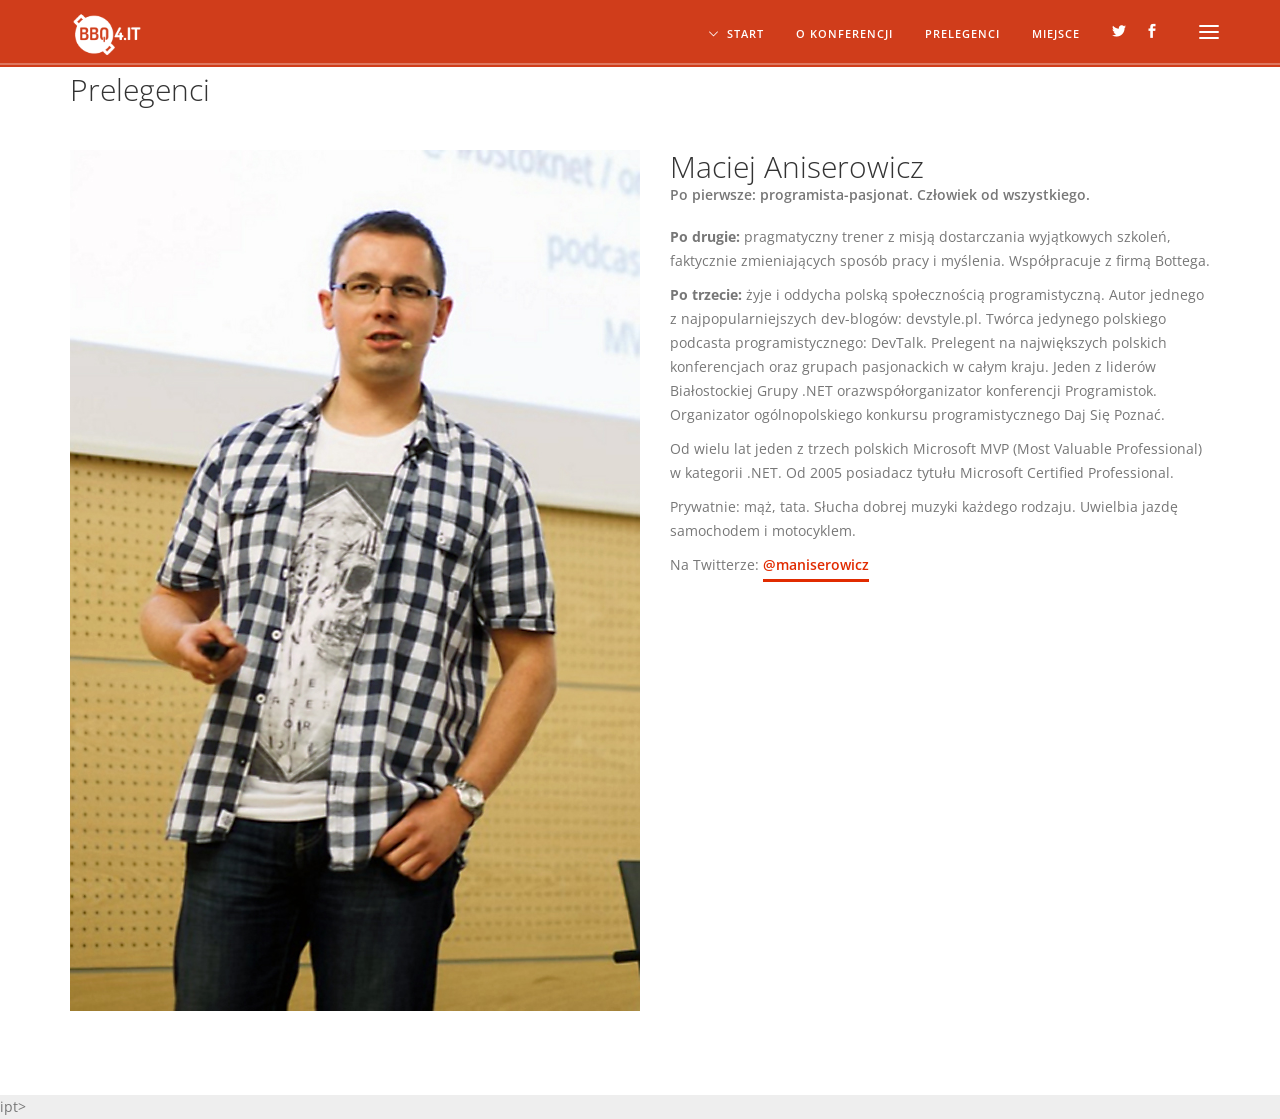
==== commit d8feeb0f: "agenda, naprawa menu prelegentów" ====
--- a/prelegent1.html
+++ b/prelegent1.html
@@ -18,13 +18,7 @@
     </head>
     <body>
     
-    	<div class="loader">
-    		<div class="strip-holder">
-				<div class="strip-1"></div>
-				<div class="strip-2"></div>
-				<div class="strip-3"></div>
-    		</div>
-    	</div>
+    	
     	
     	<a id="top"></a>
 				
@@ -171,15 +165,9 @@
 				
 		<script src="http://ajax.googleapis.com/ajax/libs/jquery/1.11.0/jquery.min.js" ></script>
         <script src="js/bootstrap.min.js"></script>
-        <script src="js/skrollr.min.js"></script>
-        <script src="js/spectragram.min.js"></script>
-        <script src="js/flexslider.min.js"></script>
+        
         <script src="js/jquery.plugin.min.js"></script>
-        <script src="js/jquery.countdown.min.js"></script>
-        <script src="js/lightbox.min.js"></script>
-        <script src="js/smooth-scroll.min.js"></script>
-        <script src="js/twitterfetcher.min.js"></script>
-        <script src="js/placeholders.min.js"></script>
+        ipt>
         <script src="js/scripts.js"></script>
 		<script>
   (function(i,s,o,g,r,a,m){i['GoogleAnalyticsObject']=r;i[r]=i[r]||function(){
--- a/css/theme-lava.css
+++ b/css/theme-lava.css
@@ -2331,4 +2331,7 @@
 }
 .footer-container a{
 border:none;
+}
+.schedule{
+background:#f5f5f5;color:#777;
 }
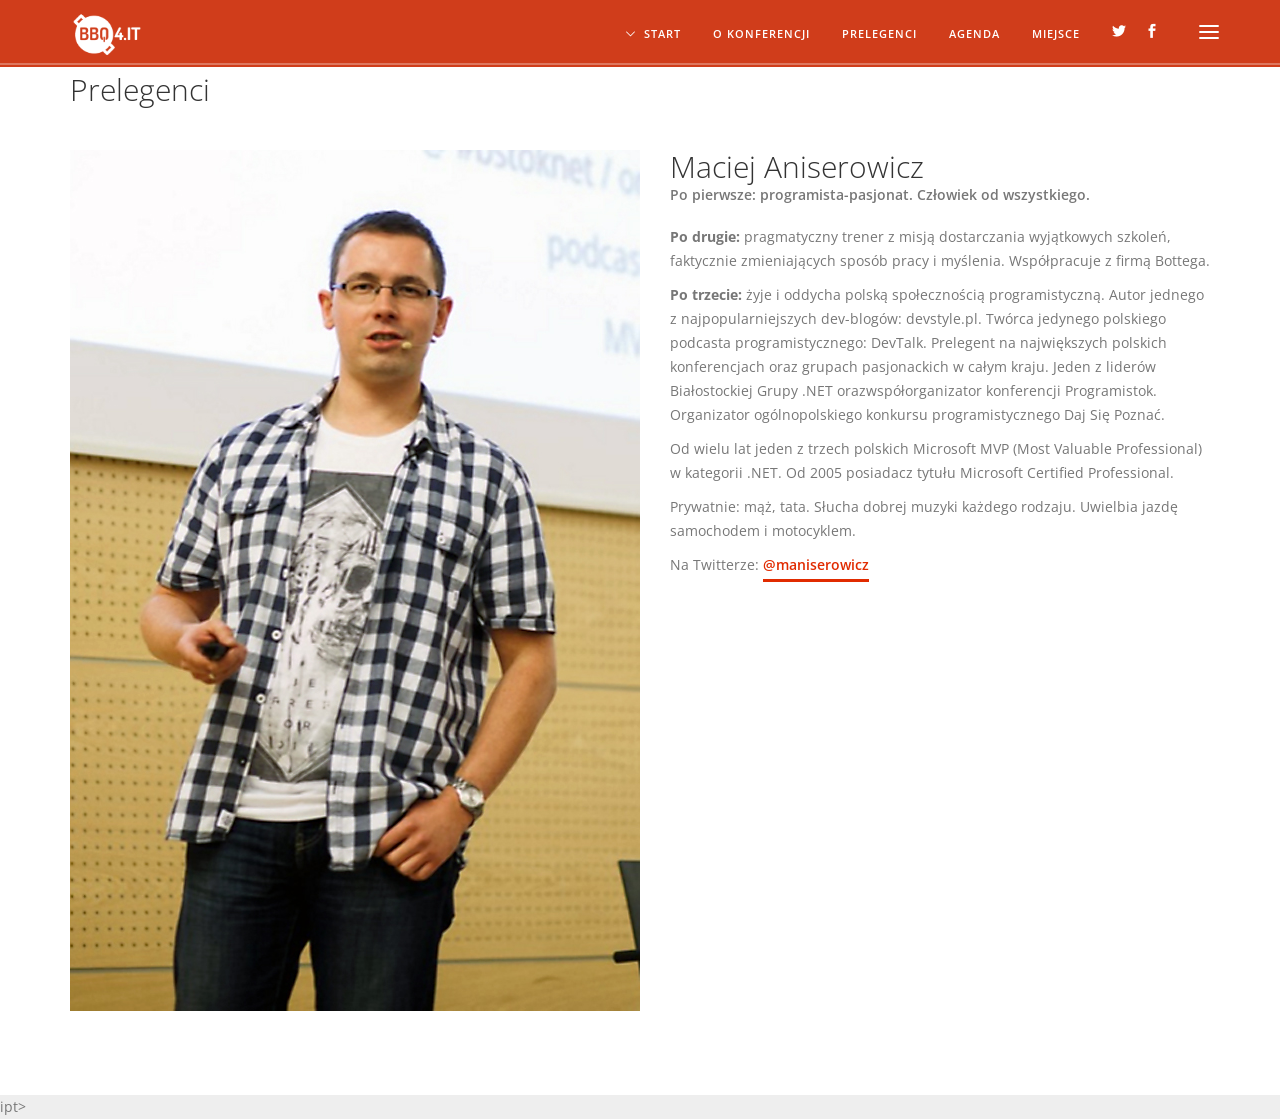
==== commit 12d95a9f: "added inner link for agenda" ====
--- a/prelegent1.html
+++ b/prelegent1.html
@@ -40,7 +40,10 @@
 										
 									</li>
 									
-									<li><a class="inner-link" href="http://bbq4.it/index.html#about" target="default">o konferencji</a></li><li><a class="inner-link" href="http://bbq4.it/index.html#speakers" target="default">prelegenci</a></li><li><a class="inner-link" href="http://bbq4.it/index.html#contact" target="default">miejsce</a></li>
+									<li><a class="inner-link" href="http://bbq4.it/index.html#about" target="default">o konferencji</a></li>
+									<li><a class="inner-link" href="http://bbq4.it/index.html#speakers" target="default">prelegenci</a></li>
+									<li><a class="inner-link" href="http://bbq4.it/index.html#agenda" target="default">agenda</a></li>
+									<li><a class="inner-link" href="http://bbq4.it/index.html#contact" target="default">miejsce</a></li>
 									<li class="social-link"><a href="http://twitter.com/bbq4it"><i class="icon social_twitter"></i></a></li>
 									<li class="social-link"><a href="http://facebook.com/bbq4.it"><i class="icon social_facebook"></i></a></li>
 									
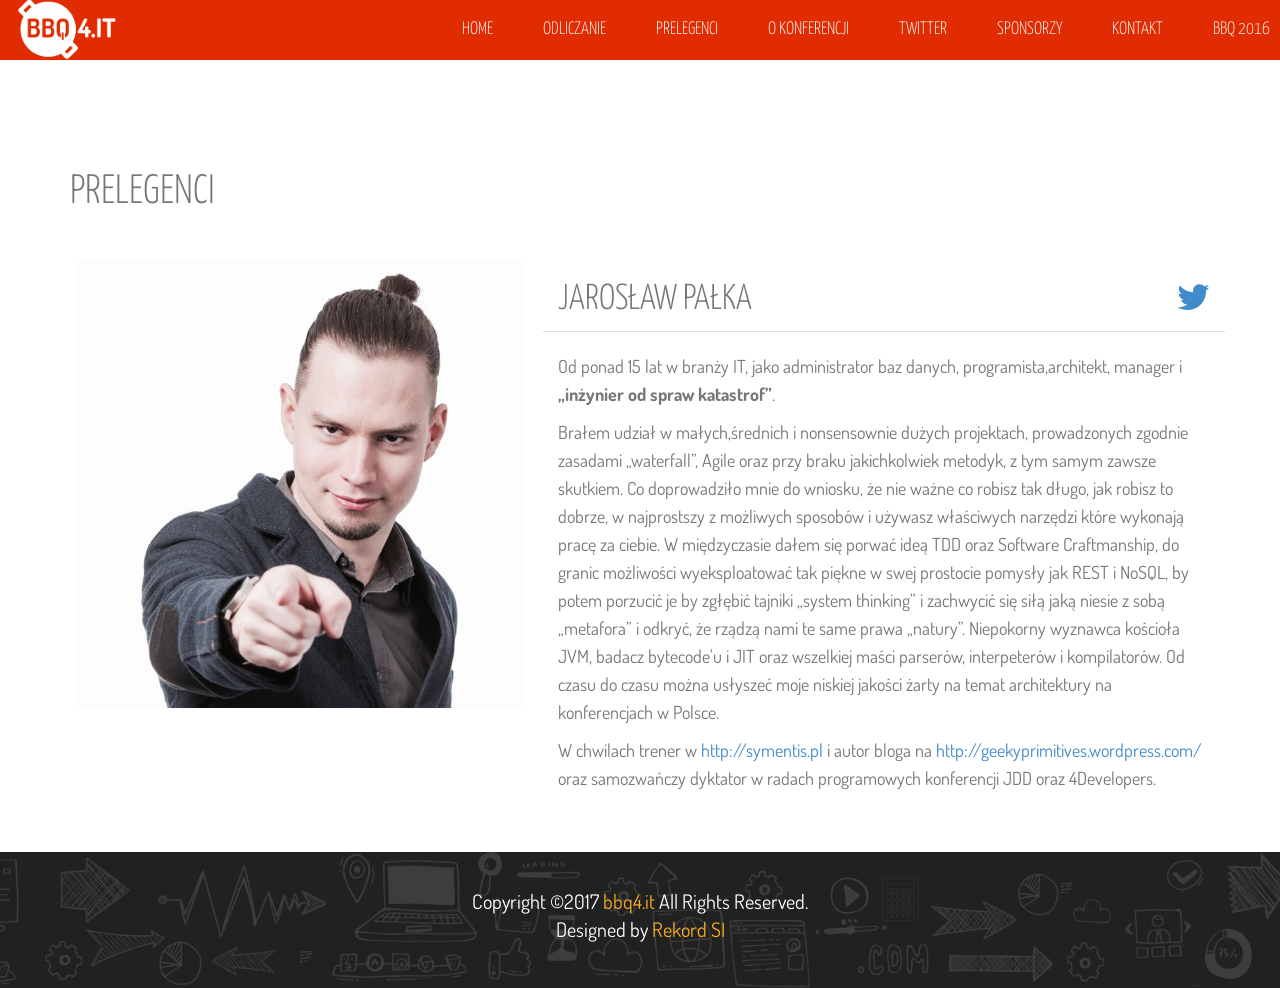
==== commit e3d3c3ff: "prelegenci" ====
--- a/prelegent1.html
+++ b/prelegent1.html
@@ -1,178 +1,133 @@
+<!DOCTYPE html>
+<html lang="en">
+<head>
+    <meta charset="utf-8">
+    <meta name="viewport" content="width=device-width, initial-scale=1.0">
+    <meta name="description" content="">
+    <meta name="author" content="">
+    <title>BBQ4.IT</title>
+    <link href="css/bootstrap.min.css" rel="stylesheet">
+    <link href="css/font-awesome.min.css" rel="stylesheet">
+	<link href="css/main.css" rel="stylesheet">
+	<link href="css/animate.css" rel="stylesheet">	
+	<link href="css/responsive.css" rel="stylesheet">
 
-<!doctype html>
-<html lang="en">
-    <head>
-        <meta charset="utf-8">
-        <title>BBQ4IT - Prelegenci: Maciej Aniserowicz</title>
-        <meta name="viewport" content="width=device-width, initial-scale=1.0">
-        <link href="css/bootstrap.min.css" rel="stylesheet" type="text/css" media="all"/>
-        <link href="css/flexslider.min.css" rel="stylesheet" type="text/css" media="all"/>
-        <link href="css/elegant-icons.min.css" rel="stylesheet" type="text/css" media="all"/>
-        <link href="css/pe-icon-7-stroke.min.css" rel="stylesheet" type="text/css" media="all"/>
-        <link href="css/lightbox.min.css" rel="stylesheet" type="text/css" media="all"/>
-        <link href="css/theme-lava.css" rel="stylesheet" type="text/css" media="all"/>
-        <!--[if gte IE 9]>
-        	<link rel="stylesheet" type="text/css" href="css/ie9.css" />
-		<![endif]-->
-        <link href='http://fonts.googleapis.com/css?family=Open+Sans:400,600,300' rel='stylesheet' type='text/css'>
-    </head>
-    <body>
-    
+    <!--[if lt IE 9]>
+	    <script src="js/html5shiv.js"></script>
+	    <script src="js/respond.min.js"></script>
+    <![endif]-->       
+    <link rel="shortcut icon" href="images/ico/favicon.ico">
+    <link rel="apple-touch-icon-precomposed" sizes="144x144" href="images/ico/apple-touch-icon-144-precomposed.png">
+    <link rel="apple-touch-icon-precomposed" sizes="114x114" href="images/ico/apple-touch-icon-114-precomposed.png">
+    <link rel="apple-touch-icon-precomposed" sizes="72x72" href="images/ico/apple-touch-icon-72-precomposed.png">
+    <link rel="apple-touch-icon-precomposed" href="images/ico/apple-touch-icon-57-precomposed.png">
+
+</head><!--/head-->
+
+<body>
+	<header id="header" role="banner">		
+		<div class="main-nav fixed-menu">
+			<div class="container">
+				
+				<div class="row">
+					<div class="under_site">
+						<div class="navbar-header">
+							<button type="button" class="navbar-toggle" data-toggle="collapse" data-target=".navbar-collapse">
+								<span class="sr-only">Toggle navigation</span>
+								<span class="icon-bar"></span>
+								<span class="icon-bar"></span>
+								<span class="icon-bar"></span>
+							</button>
+							<a class="navbar-brand" href="index.html">
+								<img class="img-responsive" src="images/2017/logo.png" alt="logo">
+							</a>                    
+						</div>
+						
+						<ul class="nav navbar-nav navbar-right">                 
+		                    <li class=""><a href="index.html">Home</a></li>
+		                    <li class=""><a href="index.html#explore">Odliczanie</a></li>                         
+		                   <li class="scroll"><a href="index.html#event">Prelegenci</a></li>
+		                    <li class=""><a href="index.html/#about2">o Konferencji</a></li>                     
+		                    <li class="no-scroll"><a href="index.html/#twitter">Twitter</a></li>
+							<li class="no-scroll"><a href="index.html/#sponsor">Sponsorzy</a></li>
+		                    <!--<li><a class="no-scroll" href="#" target="_blank">PURCHASE TICKETS</a></li>-->
+		                    <li class="scroll"><a href="index.html/#contact">Kontakt</a></li>       
+							<li class=""><a onclick="location.href = 'http://bbq4.it/2016/'" target="_blank" href="http://bbq4.it/2016/">BBQ 2016</a></li>       
+		                </ul>
+						
+						
+					</div>
+				</div>
+				
+	        </div>
+        </div>                    
+    </header>
+    <!--/#header--> 
+
     	
-    	
-    	<a id="top"></a>
+
+	<section id="prelegent">
+	<div class="container">
+		<div class="row">
+			<div class="col-md-12">
+				<h1>Prelegenci</h1>
+			</div>
+			
+			<div class="col-md-5">
+				<img src="images/jpalka.jpg" />
+			</div>
+			<div class="col-md-7">
+				<div class="row topic">
+					<div class="col-md-8">
+					<h2>
+				Jarosław Pałka 
+				</h2>
+					</div>
+					<div class="col-md-4 text-right">
+						<h2>
+							<a href="https://twitter.com/j_palka" target="_blank">
+								<i class="fa fa-twitter"></i>
+							</a>
+						</h2>
+					</div>
+				</div>
 				
-		<div class="nav-container">
-						
-				<nav class="overlay-nav " style="background:#d03d1b;">
-					<div class="container">
-						<div class="row">
-							<div class="col-md-2">
-								<a href="index.html">
-							<img alt="Logo" class="logo logo-light" src="img/logo-white.png">
-									<img alt="Logo" class="logo logo-dark" src="img/logo-white.png">
-								</a>
-							</div>
-					
-							<div class="col-md-10 text-right">
-								<ul class="menu" style="margin-right: 32px;">
-									<li class="has-dropdown"><a class="inner-link" href="http://bbq4.it/index.html#home" target="default">Start</a>
-										
-									</li>
-									
-									<li><a class="inner-link" href="http://bbq4.it/index.html#about" target="default">o konferencji</a></li>
-									<li><a class="inner-link" href="http://bbq4.it/index.html#speakers" target="default">prelegenci</a></li>
-									<li><a class="inner-link" href="http://bbq4.it/index.html#agenda" target="default">agenda</a></li>
-									<li><a class="inner-link" href="http://bbq4.it/index.html#contact" target="default">miejsce</a></li>
-									<li class="social-link"><a href="http://twitter.com/bbq4it"><i class="icon social_twitter"></i></a></li>
-									<li class="social-link"><a href="http://facebook.com/bbq4.it"><i class="icon social_facebook"></i></a></li>
-									
-								</ul>
-								<div class="sidebar-menu-toggle"><i class="icon icon_menu"></i></div>
-								<div class="mobile-menu-toggle"><i class="icon icon_menu"></i></div>
-							</div>
-						</div><!--end of row-->
-					</div><!--end of container-->
-			
-					<div class="bottom-border"></div>
-			
-					<div class="sidebar-menu" >
-					<img alt="Logo" class="logo" src="img/logo-colour.png">
-						<div class="bottom-border"></div>
-						<div class="sidebar-content">
-					
-							<div class="widget">
-								<ul class="menu" style="margin-right: 32px;">
-									<li><a class="inner-link" href="http://bbq4.it/index.html#home" target="default">start</a></li>
-									
-									<li><a class="inner-link" href="http://bbq4.it/index.html#about" target="default">o konferencji</a></li><li><a class="inner-link" href="http://bbq4.it/index.html#speakers" target="default">prelegenci</a></li><li><a class="inner-link" href="http://bbq4.it/index.html#contact" target="default">dojazd</a></li>
-									<li class="social-link"><a href="#"><i class="icon social_twitter"></i></a></li>
-									<li class="social-link"><a href="#"><i class="icon social_facebook"></i></a></li>
-									
-								</ul>
-							</div>
-					
-							<div class="widget">
-								<ul class="social-profiles">
-									<li><a href="http://twitter.com/bbq4it"><i class="icon social_twitter"></i></a></li>
-									<li><a href="http://facebook.com/bbq4.it"><i class="icon social_facebook"></i></a></li>
-									<!--<li><a href="#"><i class="icon social_dribbble"></i></a></li>
-									<li><a href="#"><i class="icon social_instagram"></i></a></li>
-									<li><a href="#"><i class="icon social_googleplus"></i></a></li>-->
-								</ul>
-							</div>
-					
-							<div class="copy-text">
+				<p>
+				Od ponad 15 lat w branży IT, jako administrator baz danych, programista,architekt, manager i <strong>„inżynier od spraw katastrof”</strong>.
+				</p>
+				<p>
+				Brałem udział w małych,średnich i nonsensownie dużych projektach, prowadzonych zgodnie zasadami „waterfall”, Agile oraz przy braku jakichkolwiek metodyk, z tym samym zawsze skutkiem. Co doprowadziło mnie do wniosku, że nie ważne co robisz tak długo, jak robisz to dobrze, w najprostszy z możliwych sposobów i używasz właściwych narzędzi które wykonają pracę za ciebie. W międzyczasie dałem się porwać ideą TDD oraz Software Craftmanship, do granic możliwości wyeksploatować tak piękne w swej prostocie pomysły jak REST i NoSQL, by potem porzucić je by zgłębić tajniki „system thinking” i zachwycić się siłą jaką niesie z sobą „metafora” i odkryć, że rządzą nami te same prawa „natury”. Niepokorny wyznawca kościoła JVM, badacz bytecode'u i JIT oraz wszelkiej maści parserów, interpeterów i kompilatorów. Od czasu do czasu można usłyszeć moje niskiej jakości żarty na temat architektury na konferencjach w Polsce. </p><p>W chwilach trener w <a target="_blank" href="http://symentis.pl">http://symentis.pl</a> i autor bloga na <a target="_blank" href="http://geekyprimitives.wordpress.com/">http://geekyprimitives.wordpress.com/</a> oraz samozwańczy dyktator w radach programowych konferencji JDD oraz 4Developers.
+				</p>
 
-											<span>© Copyright 2016 BBQ4.IT</span>
-							</div>
-						</div><!--end of sidebar content-->
-					</div><!--end of sidebar-->
-					
-					
-			
-				</nav>
+
+			</div>
+		</div>
+	</div>
 		
-						
-				
-		</div>
-		<div class="main-container"><a id="home" class="in-page-link"></a>
-			
-			
-						
 		
-			
-			<a id="speakers" class="in-page-link"></a>
-			
-			<section class="speakers duplicatable-content">
-			
-				<div class="container">
-					<div class="row">
-						<div class="col-sm-12">
-							<h1>Prelegenci</h1>
-						</div>
-					</div><!--end of row-->
-					
-					<div class="row">
-				
-						<div class=" col-sm-12">
-							<div class="speaker-with-bio">
-								<div class="speaker">
-									<div class="image-holder">
-										<img class="background-image" alt="Speaker" src="img/aniser.jpg">
-										<div class="hover-state text-center preserve3d">
-											<div class="social-links vertical-align">
-												<a href="https://twitter.com/maniserowicz/"><i class="icon social_twitter"></i></a>
-												
-											</div>
-										</div>
-									</div>
-								</div>
-		
-								<div class="speaker-description">
-									<h2>Maciej Aniserowicz</h2>
-									<span class="sub">Po pierwsze: programista-pasjonat. Człowiek od wszystkiego.</span>
-									
- <p>
-<b>Po drugie:</b> pragmatyczny trener z misją dostarczania wyjątkowych szkoleń, faktycznie zmieniających sposób pracy i myślenia. Współpracuje z firmą Bottega.</p>
- <p>
-<b>Po trzecie:</b> żyje i oddycha polską społecznością programistyczną. Autor jednego z najpopularniejszych dev-blogów: devstyle.pl. Twórca jedynego polskiego podcasta programistycznego: DevTalk. Prelegent na największych polskich konferencjach oraz grupach pasjonackich w całym kraju. Jeden z liderów Białostockiej Grupy .NET orazwspółorganizator konferencji Programistok. Organizator ogólnopolskiego konkursu programistycznego Daj Się Poznać.</p>
- <p>
-Od wielu lat jeden z trzech polskich Microsoft MVP (Most Valuable Professional) w kategorii .NET. Od 2005 posiadacz tytułu Microsoft Certified Professional.</p>
- <p>
-Prywatnie: mąż, tata. Słucha dobrej muzyki każdego rodzaju. Uwielbia jazdę samochodem i motocyklem.</p>
- <p>
-Na Twitterze: 	<a href="https://twitter.com/maniserowicz/">@maniserowicz</a></p>
+	</section>
+    <!--/#contact-->
 
- 
-
-									
-								</div>
-							</div>
-						</div>
-						</div><!--end of row-->
-					
-					
-				</div><!--end of container-->
-			
-			</section>
-			
-					
-			<a id="contact" class="in-page-link"></a>
-			
-			
-			
-			
-		</div>
-		
-				
-		<script src="http://ajax.googleapis.com/ajax/libs/jquery/1.11.0/jquery.min.js" ></script>
-        <script src="js/bootstrap.min.js"></script>
-        
-        <script src="js/jquery.plugin.min.js"></script>
-        ipt>
-        <script src="js/scripts.js"></script>
-		<script>
+    <footer id="footer">
+        <div class="container">
+            <div class="text-center">
+                <p> Copyright  &copy;2017<a target="_blank" href="http://bbq4.it/"> bbq4.it </a> All Rights Reserved. <br> Designed by <a target="_blank" href="http://rekord.com.pl/">Rekord SI</a></p>                
+            </div>
+        </div>
+    </footer>
+    <!--/#footer-->
+  
+    <script type="text/javascript" src="js/jquery.js"></script>
+    <script type="text/javascript" src="js/bootstrap.min.js"></script>
+	<script type="text/javascript" src="http://maps.google.com/maps/api/js?sensor=true&key=AIzaSyBfwNAdK7EZCEQqe-RWiApO7Mh4Y1GbQL0"></script>
+  	<script type="text/javascript" src="js/gmaps.js"></script>
+	<script type="text/javascript" src="js/smoothscroll.js"></script>
+    <script type="text/javascript" src="js/jquery.parallax.js"></script>
+    <script type="text/javascript" src="js/coundown-timer.js"></script>
+    <script type="text/javascript" src="js/jquery.scrollTo.js"></script>
+    <script type="text/javascript" src="js/jquery.nav.js"></script>
+	<script type="text/javascript" src="js/main.js"></script>  
+	<script>
   (function(i,s,o,g,r,a,m){i['GoogleAnalyticsObject']=r;i[r]=i[r]||function(){
   (i[r].q=i[r].q||[]).push(arguments)},i[r].l=1*new Date();a=s.createElement(o),
   m=s.getElementsByTagName(o)[0];a.async=1;a.src=g;m.parentNode.insertBefore(a,m)
@@ -182,7 +137,5 @@
   ga('send', 'pageview');
 
 </script>
-
-    </body>
-</html>
-				+</body>
+</html>
--- a/css/main.css
+++ b/css/main.css
@@ -0,0 +1,849 @@
+@import url(http://fonts.googleapis.com/css?family=Dosis:400,200,300,500,600,700,800);
+@import url(http://fonts.googleapis.com/css?family=Yanone+Kaffeesatz:400,300,200,700);
+
+
+/*************************
+*******Typography******
+**************************/
+
+body {
+  font-family: 'Dosis', sans-serif;
+  font-size: 18px;
+  line-height:28px;
+  color: #fff
+}
+
+
+.btn {
+  border-radius: 0;
+  font-family: 'Yanone Kaffeesatz','sans-serif';
+  font-size: 20px;
+  padding: 9px 23px;
+}
+
+a {
+  -webkit-transition: 300ms;
+  -moz-transition: 300ms;
+  -o-transition: 300ms;
+  transition: 300ms;
+}
+
+a:focus, 
+a:hover {
+  text-decoration: none;
+  outline: none
+}
+
+h1, h2, h3, h4, h5, h6 {
+  font-family: 'Yanone Kaffeesatz', 'sans-serif';
+  font-weight: 300;
+  text-transform: uppercase;
+}
+
+h2 {
+  font-size: 36px
+}
+
+.navbar-toggle {
+  margin-top: 12px
+}
+
+.navbar-toggle .icon-bar {
+  background-color: #fff;
+}
+
+.navbar-toggle, 
+.navbar-toggle:focus {
+  border:1px solid #fff;
+  outline: none;
+}
+
+
+/*************************
+*******Header CSS******
+**************************/
+
+.header-top {
+  display: block;
+  overflow: hidden;
+  padding: 25px;
+}
+
+.main-nav {
+  position: absolute;
+  width: 100%;
+  z-index: 999;
+}
+
+.main-nav 
+.container {
+  width: 100%
+}
+
+.social-icons a {
+  font-size: 18px;
+  color: #fff;
+  padding-left:20px;  
+}
+
+.social-icons .fa-facebook:hover {
+  color: #3B5997
+}
+
+.social-icons .fa-twitter:hover {
+  color:#29C5F6
+}
+
+.social-icons .fa-google-plus:hover {
+  color:#D13D2F
+}
+
+.social-icons .fa-youtube:hover{
+  color: #ec5538
+}
+
+.navbar-brand {
+  background-color: #e12b00;
+  height: 90px;
+  margin-bottom: 20px;
+  position: relative;
+  width: 297px;
+}
+
+.navbar-brand img {
+  position: absolute;
+  top: -35px;
+}
+
+.navbar-right {
+  background-color: #e12b00;
+  padding:0 95px 0 0;
+  opacity: .9
+}
+
+.navbar-right li a {
+  padding: 35px 21px;
+  font-size: 22px;
+  color: #fff;
+  text-transform: uppercase;
+  font-family: 'Yanone Kaffeesatz', 'sans-serif';
+  font-weight: 300;
+}
+
+.navbar-right li a:hover, 
+.navbar-right li a:focus,  
+.navbar-right .active a {
+  background-color: #fff;
+  color: #16728f
+}
+
+
+.fixed-menu {
+  background-color: #e12b00;
+  position: fixed;
+  top: 0;
+}
+
+.fixed-menu .navbar-right {
+  padding: 0;
+}
+
+
+.fixed-menu .navbar-right li a {
+  font-size: 18px;
+  padding: 20px 25px;
+  text-shadow:inherit;
+}
+
+.fixed-menu .navbar-brand {
+  height: 60px;
+  margin-top: 0;
+  padding: 0;
+  margin-bottom: 0;
+  width: 125px;
+}
+
+.fixed-menu .navbar-brand img {
+  height:60px;
+  top: 0;
+}
+
+.fixed-menu .header-top {
+  display: none;
+}
+
+
+
+/*************************
+*******Home CSS******
+**************************/
+
+#home {
+  position: relative;
+  overflow: hidden;
+}
+
+#main-slider img {
+  width: 100%
+}
+
+#main-slider 
+.carousel-caption {
+  background: none repeat scroll 0 0 #000000;
+  bottom: 14%;
+  float: left;
+  left: 0;
+  opacity: 0.8;
+  padding:10px 60px 35px;
+  right: inherit;
+  text-transform: uppercase;
+  color: #fff;
+  text-align: left;
+}
+#main-slider .carousel-caption input
+{
+	background-color: rgba(0,0,0, .7);
+	margin-bottom:10px;
+	color:#fff;
+}
+#main-slider .carousel-caption form input[type="submit"]
+{
+	color: #f7ab24;
+	border: none;
+}
+#main-slider .carousel-caption form input[type="submit"]:hover
+{
+	color:#e12b00;
+	transition:300ms;
+}
+
+
+#main-slider .carousel-caption input:focus
+{
+	border-color:#f7ab24;
+}
+#main-slider 
+.carousel-caption h2 {  
+  font-size: 38px;
+ 
+}
+
+#main-slider 
+.carousel-caption h4 {
+  font-size: 24px;
+}
+
+#main-slider 
+.carousel-caption a {
+  font-size: 22px;
+  color: #f7ab24
+}
+
+#main-slider 
+.carousel-caption a:hover {
+  color: #cb8406
+}
+
+#main-slider 
+.carousel-caption a:hover i {
+  margin-left: 35px
+}
+
+#main-slider 
+.carousel-caption a i {
+  margin-left: 15px;
+  -webkit-transition: all 0.3s ease-in-out;
+  -moz-transition: all 0.3s ease-in-out;
+  -ms-transition: all 0.3s ease-in-out;
+  -o-transition: all 0.3s ease-in-out;
+  transition: all 0.3s ease-in-out;
+}
+
+#main-slider 
+.carousel-indicators li {
+  background-color:#e12b00;
+  border: 1px solid #e12b00;
+}
+
+#main-slider 
+.carousel-indicators li.active {
+  background-color:#fff;
+  border: 1px solid #fff;
+}
+
+/*************************
+*******Explore CSS******
+**************************/
+
+#explore {
+  background-color: #C34C39;
+  background-image: url("../images/event-bg.jpg");
+  background-position: center bottom;
+  background-size: contain;
+  background-repeat:no-repeat;
+  position: relative;
+  overflow: hidden;
+  padding: 130px 0 100px;
+}
+
+.watch {
+  position: absolute;
+  left: 0;
+  top: 7%;
+}
+
+#explore h2 {
+  font-size: 42px;
+  text-transform: uppercase;
+  text-align: center;
+}
+
+
+
+#countdown {
+  display: block;
+  overflow: hidden;
+  text-align: center;
+  padding: 0
+}
+
+#countdown li {
+  list-style: none;
+  display:inline-block;
+  margin-right: 40px;
+  text-align: center;
+  text-transform: uppercase;
+  font-size: 18px;
+  position: relative;
+}
+
+#countdown li:last-child {
+  margin-right: 0
+}
+
+#countdown li span {
+  display: block;
+  font-size: 40px;
+  font-weight: 700;
+  height: 82px;
+  line-height: 79px;
+  width: 75px;
+  border-radius: 10px;
+  border-right: 1px solid #9e3e2e;
+  border-bottom: 1px solid #9e3e2e;
+}
+
+#countdown li .days {
+  background-color: #45b29d;
+  border-top: 1px solid #6ac1b1;
+  border-left: 1px solid #6ac1b1;
+}
+
+#countdown li .hours {
+  background-color: #efc94c; 
+  border-top: 1px solid #f2d470;
+  border-left: 1px solid #f2d470;
+}
+
+#countdown li .minutes {
+  background-color: #e27a3f;
+  border-top: 1px solid #e89565;
+  border-left: 1px solid #e89565;
+}
+
+#countdown li .seconds {
+  background-color: #df5a49;
+  border-top: 1px solid #e57b6d;
+  border-left: 1px solid #e57b6d;
+}
+
+#countdown li:before {
+  background-color: #FFFFFF;
+  content: "";
+  height: 11px;
+  left: 0;
+  position: absolute;
+  top: 36px;
+  width: 1px;
+}
+
+#countdown li:after {
+  background-color: #FFFFFF;
+  content: "";
+  height: 11px;
+  right:0;
+  position: absolute;
+  top: 36px;
+  width: 1px;
+}
+
+.cart {
+  background-color: #b34534;  
+  position: absolute;
+  right:-200px;
+  top: 37%;
+  width:252px;
+   -webkit-transition: all 0.7s ease-in-out;
+  -moz-transition: all 0.7s ease-in-out;
+  -ms-transition: all 0.7s ease-in-out;
+  -o-transition: all 0.7s ease-in-out;
+  transition: all 0.7s ease-in-out;
+}
+
+.cart:hover {
+  right:0;
+}
+
+
+.cart a {
+  color: #FFFFFF;
+  display: block;
+  font-size: 24px;
+  text-transform: uppercase;
+}
+
+.cart a i {
+  font-size: 30px;  
+  padding: 20px 12px;
+  background-color: #A64030; 
+  margin-right: 3px;
+}
+
+ 
+
+ /*************************
+*******Event CSS******
+**************************/
+#event {
+  background-color: #33888F;
+ /* background-image: url("../images/performar-bg.jpg");*/
+  background-position: 50% 0;
+  background-size: contain;
+  position: relative;
+  background-repeat: no-repeat;
+}
+
+.guitar {
+  position: absolute;
+  right:0;
+  top: 0
+}
+
+
+#event h2 {
+  color: #FFFFFF;
+  font-size: 36px;
+  font-weight: 300;
+  margin-bottom: 40px;
+  margin-top: 70px;
+  text-transform: uppercase;
+}
+
+.single-event {
+  margin-bottom: 70px;
+}
+
+.single-event h4 {
+  color: #FFFFFF;
+  font-size: 24px;
+  font-weight: 300;
+  line-height: 26px;
+  margin-top: 25px;
+  text-transform: uppercase;
+}
+#prelegent
+{
+	padding:50px 0;
+	margin-top:100px;
+	color:#777777;
+}
+#prelegent h1
+{
+	font-size: 41px;
+	margin-bottom:45px;
+}
+.topic
+{
+	border-bottom:1px solid #ddd;
+	margin-bottom:20px;
+}
+#prelegent img
+{
+	display: block;
+	margin:0 auto;
+	max-width:98%;
+}
+.single-event h5 {
+  font-size: 18px;
+  font-weight: 100;
+  display: block;
+}
+
+#event-carousel {
+  position: relative;
+}
+#event a
+{
+	color: rgba(255,255,255, .5);
+}
+#event a:hover
+{
+	color: #fff;
+}
+.even-control-left, 
+.even-control-right {
+  position: absolute;
+  font-size: 24px;
+  color: #fff;
+  top: 0;
+}
+
+.even-control-left {
+  right: 3%
+} 
+
+.even-control-right {
+  right: 0;
+}
+
+
+/*************************
+*******About CSS**********
+**************************/
+
+#about {
+  background-color: #75B46E;  
+  position: relative;  
+  width: 100%;
+  display: flex;
+}
+
+.guitar2 {
+  top: 0;
+  width: 50%;
+}
+
+.guitar2 img {
+  padding-top: 3%;
+}
+
+.about-content {
+  width: 50%;
+   background-image: url("../images/2017/1a.png");
+  background-position: left bottom;
+  background-repeat: no-repeat;
+  background-size: cover;
+  padding: 70px 70px 110px;
+}
+
+
+#about h2 {
+  margin-bottom: 23px;
+}
+
+.about-content p {
+  font-size: 17px;
+  font-family: 'Dosis',sans-serif;
+}
+
+#about .btn-primary {
+  background-color: #137c61;
+  color: #fff;
+  text-transform: capitalize;
+  border: none;
+  margin-top: 28px;
+}
+
+#about .btn-primary:hover {
+  background-color: #126d55
+}
+
+
+#about2
+{
+	background-color:#f5f5f5;
+	color:#777777;
+	padding: 55px 0;
+}
+#about2 h2
+{
+	color: #333;
+	margin: 25px 0;
+}
+#about2 ul li
+{
+	list-style:none;
+}
+#about2 ul li i
+{
+	font-weight:lighter;
+	color:#e12b00;
+	padding-right: 7px;
+}
+/*************************
+******Twitter CSS****
+**************************/
+
+#twitter {
+  background-color: #ecedef;
+  background-image: url("../images/twitter-bg.jpg");
+  background-position: center bottom;
+  background-size: cover;
+  background-repeat:no-repeat;
+  position: relative;
+  padding: 95px 0 90px;
+  overflow: hidden;
+}
+
+.twit {
+  position: absolute;
+  left: 0;
+  top:-42%;
+}
+
+#twitter-feed .item {
+  text-align: center;
+}
+
+#twitter-feed .item img {
+  display: inline-block;
+  height: 100px;
+  padding: 5px;
+  margin-bottom: 30px;
+}
+
+#twitter-feed .item a, 
+#twitter-feed .item p { 
+  font-size: 24px;
+  font-weight: 300;
+  font-family: 'Yanone Kaffeesatz','sans-serif';
+}
+
+#twitter-feed .item p {
+  color: #3D3D3D;
+}
+
+#twitter-feed .item a {
+  color:#00c3ff;
+}
+
+.twitter-control-left, 
+.twitter-control-right {
+  position: absolute;
+  color: #00c3ff;
+  top: 59%;
+  font-size: 24px
+}
+
+.twitter-control-left {
+  left: 0;
+}
+
+.twitter-control-right {
+  right:0;
+} 
+
+
+
+/*************************
+******Sponsor CSS****
+**************************/
+
+#sponsor {
+  background-color: #1881a2;
+  background-image: url("../images/2017/sponsor.jpg");
+  background-size: cover;
+  background-repeat:no-repeat;
+  background-position:center;
+  position: relative;
+}
+
+#sponsor #sponsor-carousel
+{
+
+}
+.light {
+  position: absolute;
+  right: 0;
+  bottom: 0;
+}
+
+#sponsor .col-sm-10 {
+  z-index: 10;
+}
+
+#sponsor h2 {
+  margin-top: 90px;
+  margin-bottom: 40px;
+}
+
+#sponsor .item ul {
+  font-size: 0;
+  padding: 0;
+}
+
+
+#sponsor .item ul li {
+  display: inline-block;
+  list-style: none;
+  width: 33.33%;
+  margin-bottom: 75px;
+}
+
+#sponsor .item ul li:last-child {
+  margin-right: 0
+}
+
+.sponsor-control-left, 
+.sponsor-control-right {
+  color: #FFFFFF;
+  font-size: 24px;
+  position: absolute;
+  top: 20%;
+}
+
+.sponsor-control-left {
+  right: 12%
+}
+
+.sponsor-control-right {
+  right: 10%
+}
+
+
+/*************************
+******Map CSS****
+**************************/
+#map {
+  position: relative;
+}
+
+#gmap {
+  height:450px;  
+}
+
+
+/*************************
+******Contact CSS****
+**************************/
+
+.contact-section {
+  background-color: #f7ab24;
+  background-image: url("../images/2017/3a.png");
+  background-size:cover;
+  background-repeat:no-repeat;  
+  position: relative;
+}
+
+.ear-piece {
+  position: absolute;
+  left: 0;
+  top: 0;
+}
+
+#contact .container {
+  padding-top:47px;
+}
+
+#contact h3 {
+  text-transform:inherit;
+  color: #373737; 
+}
+
+#contact-section h3 {  
+  margin-bottom: 25px
+}
+
+#contact address {
+  font-size: 18px;  
+  color: #373737; 
+}
+
+.contact-text {
+  margin-bottom: 35px;
+  display: block;
+}
+
+
+#contact-section .form-control {
+  border-color: #ae750d;
+  box-shadow:none;
+  outline: 0 none;
+  border-radius: 0;
+  color: #797979;
+  font-size: 18px;
+}
+
+#contact-section .form-control:focus {
+  border-color: #ae750d;
+}
+
+#contact-section input {  
+  height: 44px;
+}
+
+#contact-section textarea {
+  height: 90px;
+  resize:none;
+}
+
+#contact-section .btn-primary {
+  background-color: #373737;
+  color: #f7ab24;
+  border: none;
+  font-size: 24px;
+  padding: 6px 42px;
+  margin-bottom: 110px;
+  margin-top: 10px
+}
+
+#contact-section .btn-primary:hover {
+  background-color: #212020;
+  color: #fff
+}
+
+#contact .contact-info, #contact .contact-map
+{
+	padding: 0;
+}
+#contact .contact-info
+{
+	background-image: url("../images/2017/mail.png");
+  background-position: right top;
+  background-repeat: no-repeat;
+}
+#contact .contact-text
+{
+	padding: 25px;
+}
+#contact .contact-text h2
+{
+	color: #333;
+}
+#contact .contact-text a
+{
+	color:#f7ab24;
+}
+/*************************
+******Footer CSS****
+**************************/
+
+#footer {
+  background-color: #212121;
+  background-image: url("../images/2017/4a.png");
+  background-position: center bottom;
+  background-repeat: no-repeat;
+  background-size: cover;
+  color: #FFFFFF;
+  font-size: 20px;
+  padding: 35px 0;
+}
+
+#footer a {
+  color:#f7ab24
+}
+
+#footer a:hover {
+  color:#e12b00
+}
+
--- a/css/responsive.css
+++ b/css/responsive.css
@@ -0,0 +1,451 @@
+/* lg */ 
+@media (min-width: 1200px) {
+  
+}
+
+/* md */
+@media (min-width: 992px) and (max-width: 1199px) {
+
+  .navbar-right {
+    padding: 0 30px 0 0;
+  }
+
+  .navbar-right li a {
+    padding: 35px 15px;
+  }
+
+  .fixed-menu .container {
+    width: 100%;
+  }
+
+  .fixed-menu .navbar-right {
+    padding-right: 30px;
+  }
+
+  .fixed-menu .navbar-right li a {
+    padding: 20px;
+  }
+
+  
+  #countdown li {
+    margin-right: 30px;
+  }
+
+  .guitar {
+    right:0;
+  }
+
+  .guitar2 {
+    height: 100%
+  }
+
+    .guitar2 img {
+      padding-top: 20%;
+    }
+
+  .ear-piece {
+    left: -15%;
+  }
+
+  #event .col-md-9 {
+    z-index: 10;
+  }
+
+
+}
+
+/* sm */
+@media (min-width: 768px) and (max-width: 991px) {
+
+  .navbar-brand {
+    width: 215px;
+    height: 60px;
+  }
+
+  .navbar-right {
+    padding: 0;
+  }
+
+  .navbar-right li a {
+    padding:20px 11px;
+    font-size: 17px;
+  }
+
+  .fixed-menu .container {
+    width: 100%;
+  }
+
+  .fixed-menu .navbar-right {
+    padding-right: 30px;
+  }
+
+  .fixed-menu .navbar-right li a {
+    padding: 20px 15px;
+    font-size: 17px;
+  }
+ 
+ #countdown li {
+  margin-right: 15px;
+ }
+
+  .sponsor-control-left {
+    right:8%;
+  }
+
+  .sponsor-control-right {
+    right: 5%;
+  }
+
+  .guitar, .ear-piece, .light {
+    display: none;
+  }
+
+  .watch {
+    left: -8%
+  }
+
+  .guitar2 {
+    height: 100%;
+  }
+
+  .guitar2 img {
+    padding-top:38%;
+  }
+
+  .twit {
+    left: -5%;
+  }
+
+
+}
+
+/* xs */
+@media (max-width: 767px) {
+
+  .main-nav .container {
+    display: none;
+  }
+  
+  .fixed-menu .container {
+    display: block;
+  }
+
+   .fixed-menu .container {
+    width: 100%;
+  }
+
+  .navbar-brand {
+    width: inherit;
+  }
+
+  .fixed-menu .navbar-right li a {
+    padding: 7px 25px;
+  }
+
+  #home {
+    margin-top: 10%;
+  }
+
+  #main-slider .carousel-caption {
+    bottom: 17%;
+    padding: 10px;
+    line-height: 0;
+  }
+
+  #main-slider .carousel-caption h2 {
+    font-size: 20px;
+    margin-top: 3px;
+  }
+
+  #main-slider .carousel-caption h4 {
+    font-size: 16px;
+  }
+
+  #main-slider .carousel-caption a {
+    font-size: 14px;
+    color: #2da1c5;
+  }
+
+  #explore {
+    background-size:cover;
+  }
+
+  #explore h2 {
+    float: inherit;
+    font-size: 30px;
+    margin-bottom: 30px;
+  }  
+
+  #countdown li {
+    font-size: 14px;
+    margin-right:35px;
+    width:inherit;
+  }
+
+  #countdown li span {
+    font-size: 24px;
+    height: 60px;
+    line-height: 60px;
+    width: 60px;
+  }
+
+  #countdown li:before, 
+  #countdown li:after {
+    top:25px;
+  }
+
+  .cart a {
+    font-size: 18px;
+  }
+
+  .cart a i {
+    font-size: 20px;
+    padding:15px;
+  }
+
+   /*event */
+  .single-event {
+    margin-bottom: 40px;
+  }
+
+
+  #event h2, 
+  #about h2, 
+  #sponsor h2 {
+    font-size: 30px;
+  }
+
+  .twitter-control-left, 
+  .twitter-control-right {
+    top: inherit;
+    bottom: -40px;
+  }
+
+  .twitter-control-left {
+    left: 46%;
+  }
+
+  .twitter-control-right {
+    right: 46%;
+  }
+
+  #sponsor {
+    background-position: right 0 bottom 0;
+  }
+
+  .sponsor-control-left, 
+  .sponsor-control-right {
+    top:0;
+  }
+
+  .sponsor-control-left {
+    right: 10%;
+  }
+
+  .sponsor-control-right {
+    right: 5%;
+  }
+
+  #sponsor .item ul li {
+    width: 30%;
+    margin-right:3%
+  }
+
+  #sponsor .item ul li:last-child {
+    margin-right: 0;
+   }
+
+
+  #footer {
+    font-size: 16px;
+  }
+
+  .watch, .guitar, .guitar2, .twit, .light, .ear-piece {
+    display: none;
+  }
+
+  .contact-section {
+    background-position: left 0 bottom 0;
+    background-size: cover;
+  }
+
+  .about-content {
+    width: 100%;    
+    padding: 70px 25px 110px;
+  }
+
+}
+
+/* XS Portrait */
+@media (max-width: 479px) {
+
+  .main-nav .container {
+    display: none;
+  }
+
+  .fixed-menu .container {
+    display: block;
+  }
+
+  .fixed-menu .navbar-right li a {
+    padding: 10px 25px;
+  }
+
+  /* Home */
+
+  #home {
+    margin-top: 18%;
+  }
+
+  .fixed-menu .container {
+    width: 100%;
+  }
+
+  .navbar-brand {
+    width: inherit;
+  }
+
+
+  #main-slider .carousel-caption {
+    bottom: 17%;
+    padding: 10px;
+    line-height: 0;
+  }
+
+  #main-slider .carousel-caption h2 {
+    font-size: 18px;
+    margin-top: 3px;
+  }
+
+  #main-slider .carousel-caption h4 {
+    font-size: 14px;
+  }
+
+  #main-slider .carousel-caption a {
+    font-size: 12px;
+    color: #2da1c5;
+  }
+
+  .carousel-indicators {
+    bottom: 0;
+  }
+
+  /* Explore */
+  #explore {
+    background-size:cover;
+  }
+
+  #explore h2 {
+    float: inherit;
+    font-size: 30px;
+    margin-bottom: 30px;
+  }  
+
+  #countdown li {
+    font-size: 14px;
+    margin-right: 15px;
+    width: 45px;
+  }
+
+  #countdown li span {
+    font-size: 20px;
+    height: 45px;
+    line-height: 45px;
+    width: 45px;
+  }
+
+  #countdown li:before, 
+  #countdown li:after {
+    top: 18px
+  }
+
+  .cart {
+    right:-209px;
+  }
+
+  .cart a {
+    font-size: 18px;
+  }
+
+  .cart a i {
+    font-size: 20px;
+    padding:12px;
+  }
+
+    /*event */
+  .single-event {
+    margin-bottom: 40px;
+  }
+
+  .about-content {
+    width: 100%;    
+    padding: 70px 30px 110px;
+  }
+
+  #event h2, 
+  #about h2, 
+  #sponsor h2 {
+    font-size: 30px;
+  }
+
+  .about-content p, 
+  #twitter-feed .item a, 
+  #twitter-feed .item p {
+    font-size: 15px;
+  }
+
+  .twitter-control-left, 
+  .twitter-control-right {
+    top: inherit;
+    bottom: -40px;
+  }
+
+  .twitter-control-left {
+    left: 46%;
+  }
+
+  .twitter-control-right {
+    right: 46%;
+  }
+
+  #sponsor {
+    background-position: right 0 bottom;
+  }
+
+  .sponsor-control-left, 
+  .sponsor-control-right {
+    top: 0;
+  }
+
+  .sponsor-control-left {
+    right: 10%;
+  }
+
+  .sponsor-control-right {
+    right: 5%;
+  }
+
+  #sponsor .item ul li {
+    width: 45%;
+    margin-right: 5%
+  }
+
+  #sponsor .item ul li:last-child {
+    margin-right: 0;
+   }
+ 
+  #footer {
+    font-size: 14px;
+  }
+
+  .watch, .guitar, .guitar2, .twit, .light, .ear-piece {
+    display: none;
+  }
+
+  .contact-section {
+    background-position: left 0 bottom 0;
+    background-size: cover;
+  }
+
+}
+
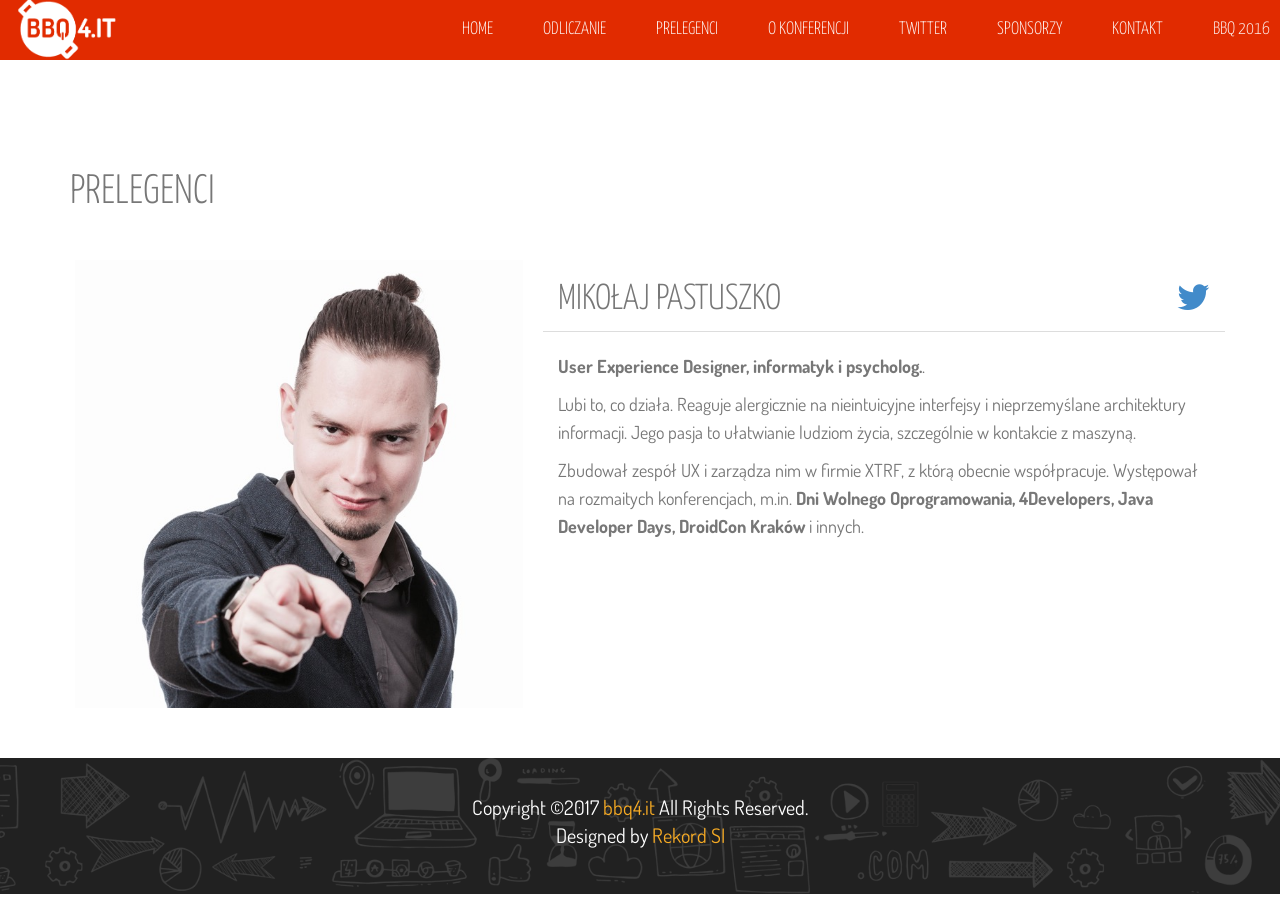
==== commit 60d79c8a: "cd pastuszko" ====
--- a/prelegent1.html
+++ b/prelegent1.html
@@ -74,18 +74,18 @@
 			</div>
 			
 			<div class="col-md-5">
-				<img src="images/jpalka.jpg" />
+				<img src="images/mpastuszko.jpg" />
 			</div>
 			<div class="col-md-7">
 				<div class="row topic">
 					<div class="col-md-8">
 					<h2>
-				Jarosław Pałka 
+				Mikołaj Pastuszko 
 				</h2>
 					</div>
 					<div class="col-md-4 text-right">
 						<h2>
-							<a href="https://twitter.com/j_palka" target="_blank">
+							<a href="https://twitter.com/mpastuszko" target="_blank">
 								<i class="fa fa-twitter"></i>
 							</a>
 						</h2>
@@ -93,10 +93,12 @@
 				</div>
 				
 				<p>
-				Od ponad 15 lat w branży IT, jako administrator baz danych, programista,architekt, manager i <strong>„inżynier od spraw katastrof”</strong>.
+				<strong>User Experience Designer, informatyk i psycholog.</strong>.
 				</p>
 				<p>
-				Brałem udział w małych,średnich i nonsensownie dużych projektach, prowadzonych zgodnie zasadami „waterfall”, Agile oraz przy braku jakichkolwiek metodyk, z tym samym zawsze skutkiem. Co doprowadziło mnie do wniosku, że nie ważne co robisz tak długo, jak robisz to dobrze, w najprostszy z możliwych sposobów i używasz właściwych narzędzi które wykonają pracę za ciebie. W międzyczasie dałem się porwać ideą TDD oraz Software Craftmanship, do granic możliwości wyeksploatować tak piękne w swej prostocie pomysły jak REST i NoSQL, by potem porzucić je by zgłębić tajniki „system thinking” i zachwycić się siłą jaką niesie z sobą „metafora” i odkryć, że rządzą nami te same prawa „natury”. Niepokorny wyznawca kościoła JVM, badacz bytecode'u i JIT oraz wszelkiej maści parserów, interpeterów i kompilatorów. Od czasu do czasu można usłyszeć moje niskiej jakości żarty na temat architektury na konferencjach w Polsce. </p><p>W chwilach trener w <a target="_blank" href="http://symentis.pl">http://symentis.pl</a> i autor bloga na <a target="_blank" href="http://geekyprimitives.wordpress.com/">http://geekyprimitives.wordpress.com/</a> oraz samozwańczy dyktator w radach programowych konferencji JDD oraz 4Developers.
+				Lubi to, co działa. Reaguje alergicznie na nieintuicyjne interfejsy i nieprzemyślane architektury informacji. Jego pasja to ułatwianie ludziom życia, szczególnie w kontakcie z maszyną.</p>
+				
+				<p>Zbudował zespół UX i zarządza nim w firmie XTRF, z którą obecnie współpracuje. Występował na rozmaitych konferencjach, m.in. <strong>Dni Wolnego Oprogramowania, 4Developers, Java Developer Days, DroidCon Kraków</strong> i innych.
 				</p>
 
 
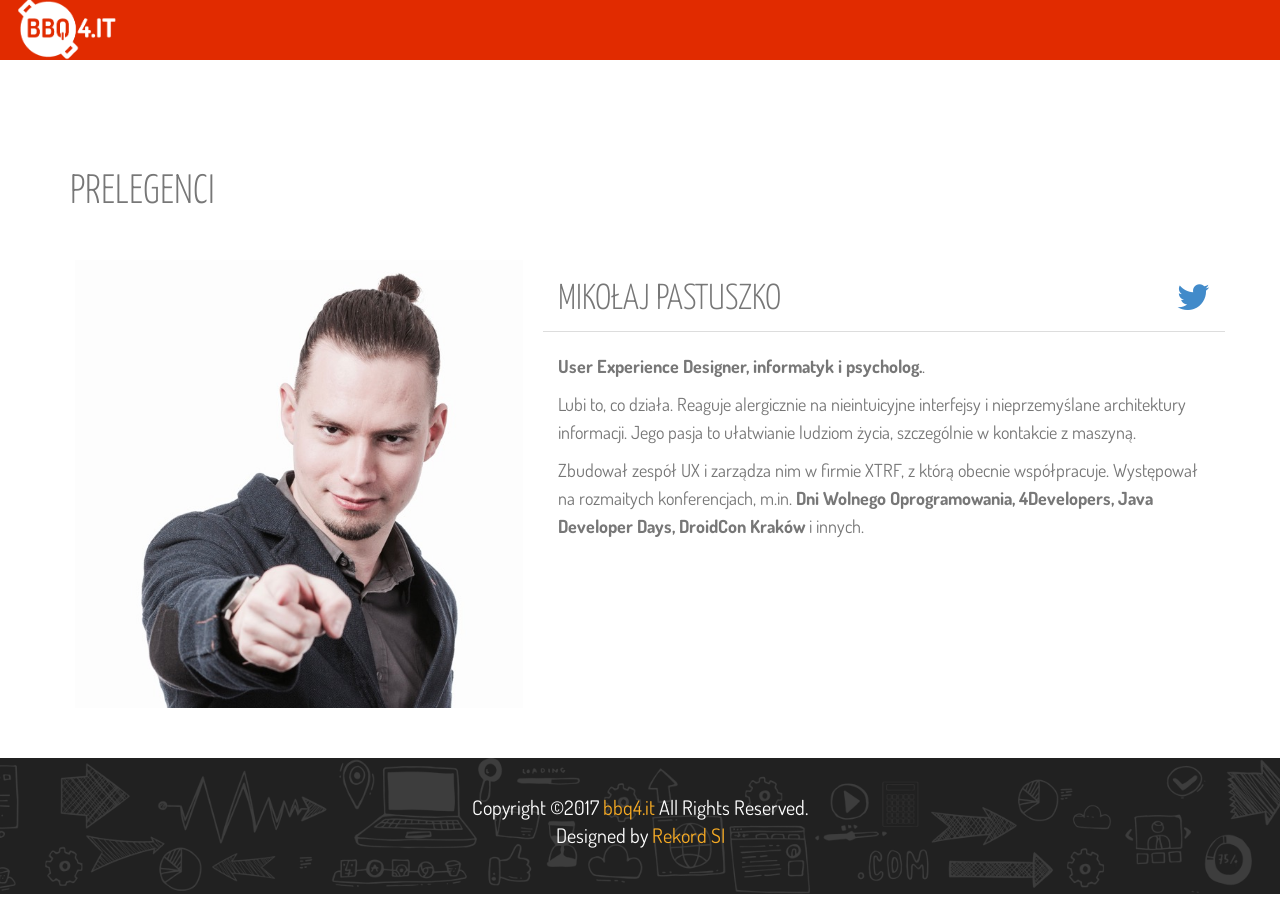
==== commit 8bc76edf: "Usunięcie menu w prelegentach" ====
--- a/prelegent1.html
+++ b/prelegent1.html
@@ -43,17 +43,17 @@
 							</a>                    
 						</div>
 						
-						<ul class="nav navbar-nav navbar-right">                 
+						<!--<ul class="nav navbar-nav navbar-right">                 
 		                    <li class=""><a href="index.html">Home</a></li>
 		                    <li class=""><a href="index.html#explore">Odliczanie</a></li>                         
 		                   <li class="scroll"><a href="index.html#event">Prelegenci</a></li>
 		                    <li class=""><a href="index.html/#about2">o Konferencji</a></li>                     
 		                    <li class="no-scroll"><a href="index.html/#twitter">Twitter</a></li>
 							<li class="no-scroll"><a href="index.html/#sponsor">Sponsorzy</a></li>
-		                    <!--<li><a class="no-scroll" href="#" target="_blank">PURCHASE TICKETS</a></li>-->
+		                    <!--<li><a class="no-scroll" href="#" target="_blank">PURCHASE TICKETS</a></li>
 		                    <li class="scroll"><a href="index.html/#contact">Kontakt</a></li>       
 							<li class=""><a onclick="location.href = 'http://bbq4.it/2016/'" target="_blank" href="http://bbq4.it/2016/">BBQ 2016</a></li>       
-		                </ul>
+		                </ul>-->
 						
 						
 					</div>
--- a/css/main.css
+++ b/css/main.css
@@ -686,7 +686,7 @@
 #sponsor .item ul li {
   display: inline-block;
   list-style: none;
-  width: 33.33%;
+  /*width: 33.33%; */
   margin-bottom: 75px;
 }
 
--- a/css/responsive.css
+++ b/css/responsive.css
@@ -247,7 +247,7 @@
   }
 
   #sponsor .item ul li {
-    width: 30%;
+  /*  width: 30%;*/
     margin-right:3%
   }
 
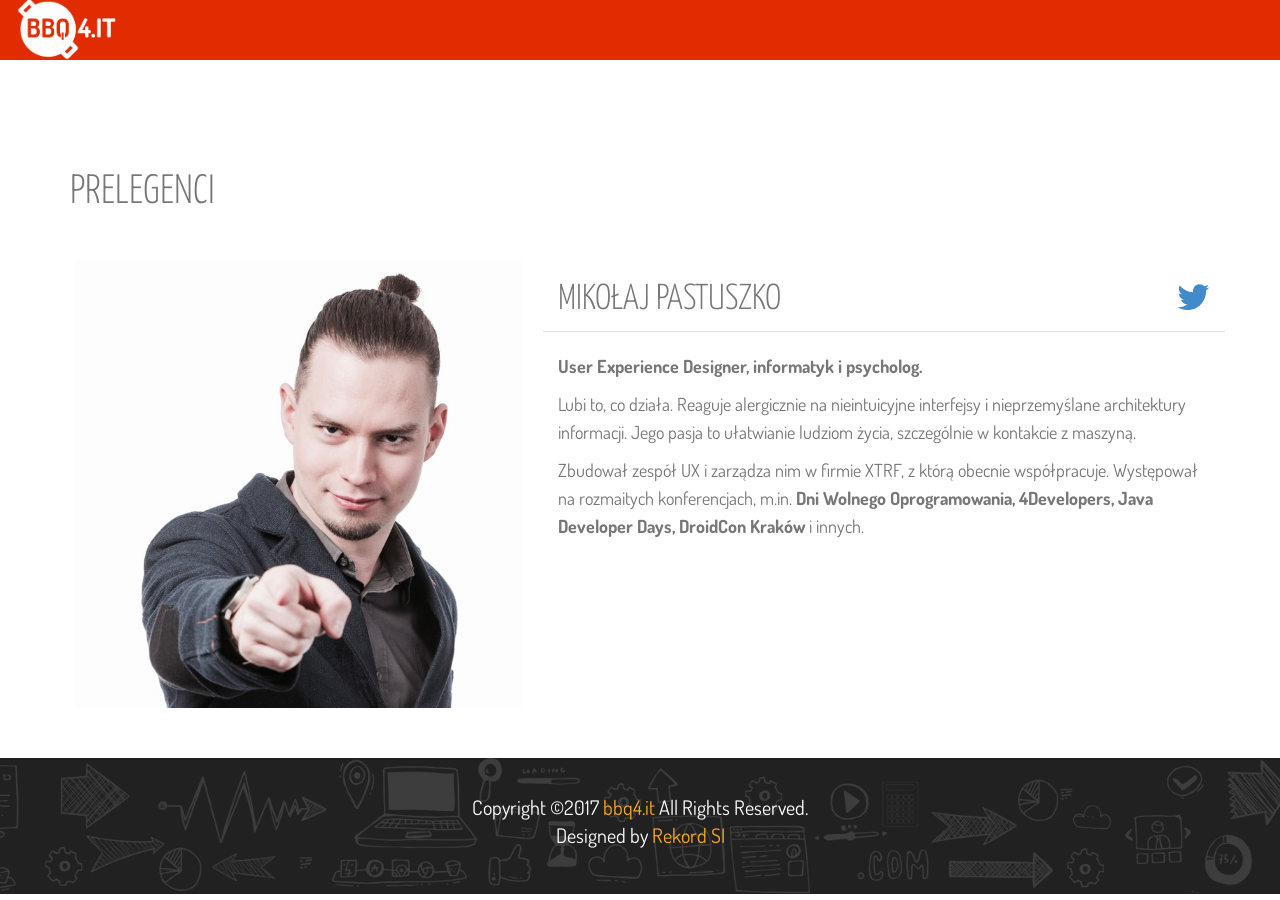
==== commit a9dd254c: "dodanie prelegenta" ====
--- a/prelegent1.html
+++ b/prelegent1.html
@@ -93,7 +93,7 @@
 				</div>
 				
 				<p>
-				<strong>User Experience Designer, informatyk i psycholog.</strong>.
+				<strong>User Experience Designer, informatyk i psycholog.</strong>
 				</p>
 				<p>
 				Lubi to, co działa. Reaguje alergicznie na nieintuicyjne interfejsy i nieprzemyślane architektury informacji. Jego pasja to ułatwianie ludziom życia, szczególnie w kontakcie z maszyną.</p>
--- a/css/main.css
+++ b/css/main.css
@@ -194,7 +194,7 @@
   float: left;
   left: 0;
   opacity: 0.8;
-  padding:10px 60px 35px;
+  padding:40px 60px;
   right: inherit;
   text-transform: uppercase;
   color: #fff;
@@ -235,10 +235,24 @@
 
 #main-slider 
 .carousel-caption a {
-  font-size: 22px;
+  font-size: 32px;
   color: #f7ab24
 }
-
+#galeria
+{
+	padding: 55px 0;
+	background-color: #33888F;
+}
+#galeria .gal img
+{
+	max-width: 100%;
+	margin: 15px 0;
+}
+#galeria h2
+{
+	color:#fff;
+	margin: 15px 0 35px 0;
+}
 #main-slider 
 .carousel-caption a:hover {
   color: #cb8406
@@ -656,25 +670,32 @@
   background-repeat:no-repeat;
   background-position:center;
   position: relative;
-}
-
-#sponsor #sponsor-carousel
-{
-
+
+}
+#sponsor .container
+{
+	padding: 15px 0;
+}
+#sponsor #sponsor-carousel ul li img
+{
+	max-height: 100px;
 }
 .light {
   position: absolute;
   right: 0;
   bottom: 0;
 }
-
+#sponsor .carousel-inner
+{
+	z-index: 999;
+}
 #sponsor .col-sm-10 {
   z-index: 10;
 }
 
 #sponsor h2 {
-  margin-top: 90px;
-  margin-bottom: 40px;
+  margin-top: 20px;
+  margin-bottom: 20px;
 }
 
 #sponsor .item ul {
@@ -686,10 +707,12 @@
 #sponsor .item ul li {
   display: inline-block;
   list-style: none;
-  /*width: 33.33%; */
-  margin-bottom: 75px;
-}
-
+  width: 33.33%;
+
+}
+#sponsor .item ul li img{
+	  margin: 0 auto;
+}
 #sponsor .item ul li:last-child {
   margin-right: 0
 }
@@ -847,3 +870,64 @@
   color:#e12b00
 }
 
+#subscribe
+{
+	background-color: #33888F;
+	padding: 35px 0 45px;
+}
+#subscribe h2
+{
+	margin-bottom: 25px;
+}
+#subscribe input
+{
+	background-color: transparent;
+	border: 1px solid #ddd;
+	color:#fff;
+	text-transform: uppercase;
+	border-radius:0;
+	padding: 5px;
+	height: auto;
+	line-height: 35px;
+	font-size:16px;
+}
+#subscribe .social
+{
+	margin: 35px 0 5px 0;
+}
+#subscribe .social a
+{
+	border-radius:50%;
+	border: 1px solid #ddd;
+	padding: 10px;
+	margin:25px 15px;
+	display: inline-block;
+	opacity: 0.6;
+}
+#subscribe .social a:hover
+{
+	opacity:1;
+}
+#subscribe .social a i
+{
+	font-size: 18px;
+	width:30px;
+	height:30px;
+	display:block;
+	line-height: 30px;
+	color:#fff;
+}
+#subscribe input[type="submit"]
+{
+	padding: 5px 25px;
+}
+#home .carousel-inner .item p
+{
+	color:#f7ab24;
+}
+#home .carousel-inner .item p span
+{
+	font-size:38px;
+	position: relative;
+	top: 10px;
+}
